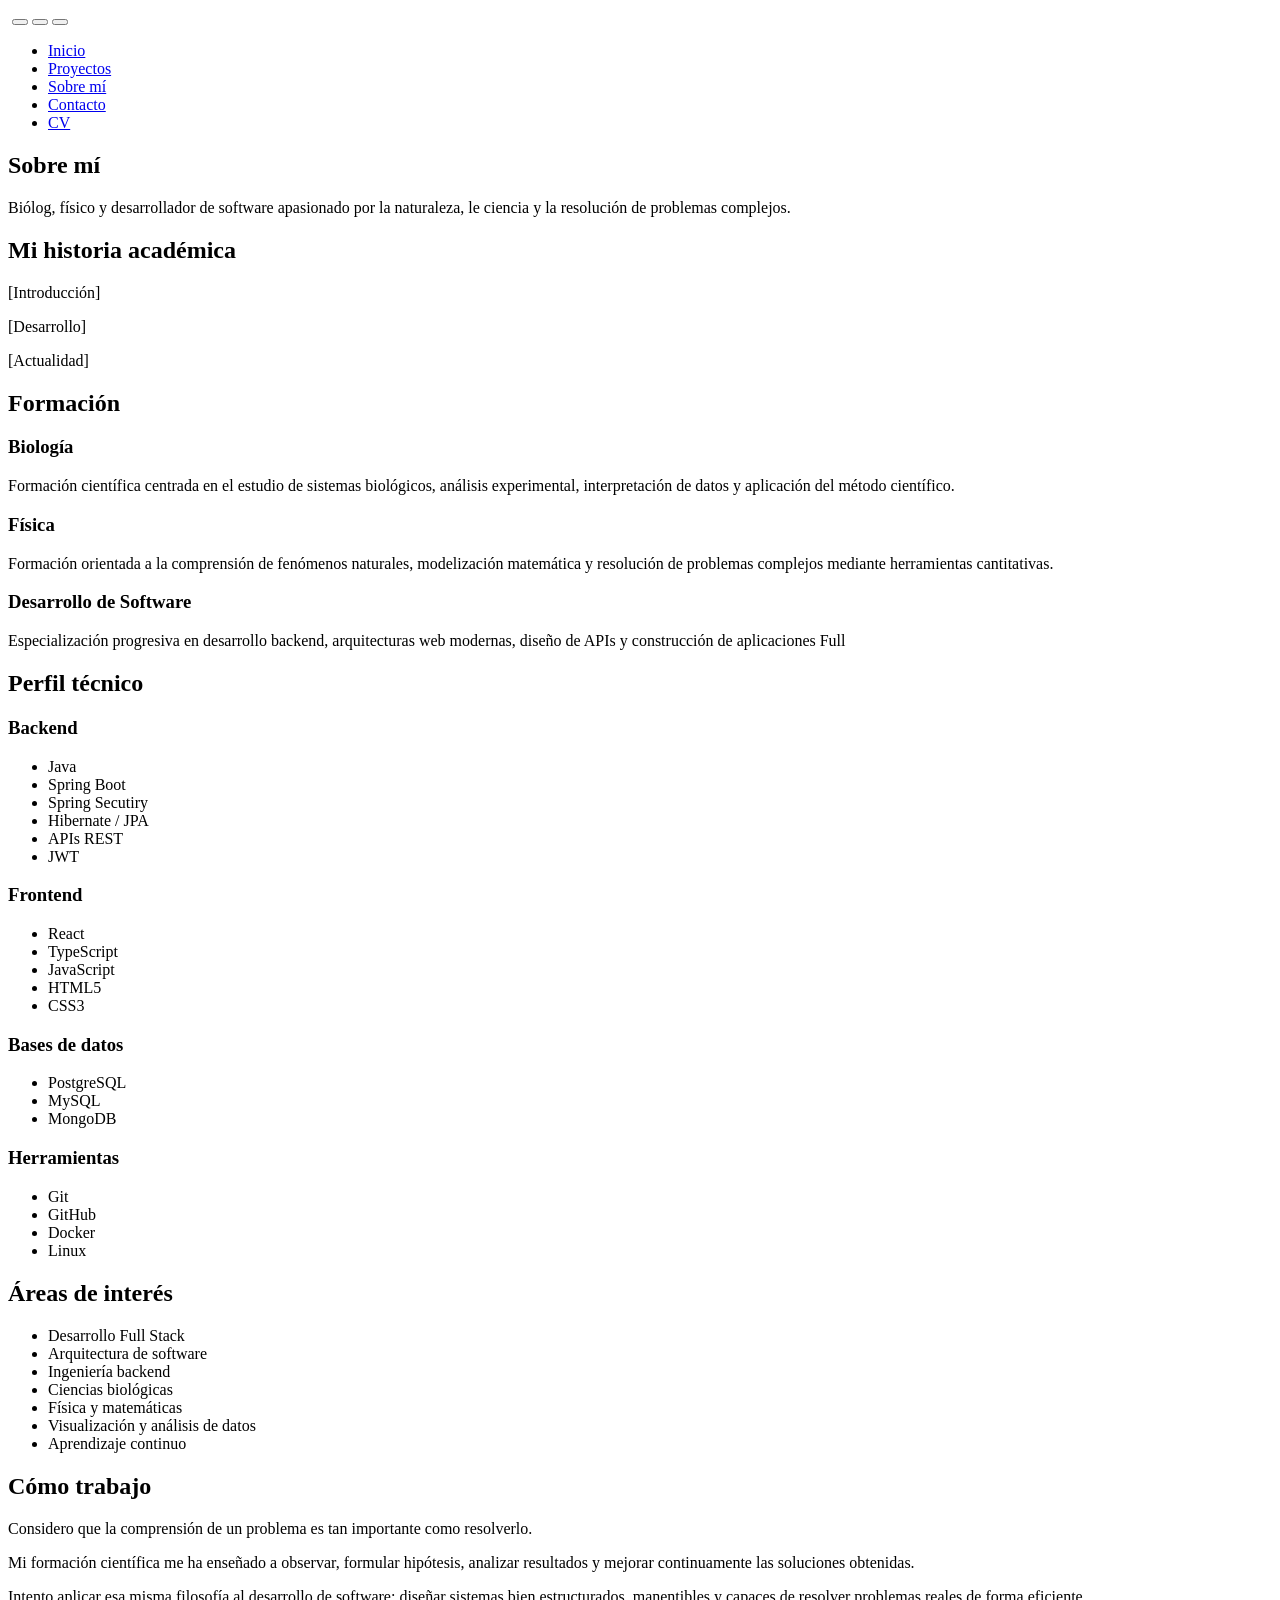
==== aboutMe.html @ df845d96 "EsqueletoHTML v1.0" ====
<!DOCTYPE html>
<html lang="en">

<head>
    <meta charset="UTF-8">
    <meta name="viewport" content="width=device-width, initial-scale=1.0">
    <title>Sobre mí | Guillermo Martín Chippirraz</title>
    <meta name="description" content="Conoce mi trayectoria académica como biólogo, físico y desarrollador de software.">
</head>

<body>
    <header>
        <div>
            <img src="" alt="">
            <button></button>
            <button></button>
            <button></button>
        </div>
        <nav>
            <ul>
                <li><a href="index.html">Inicio</a></li>
                <li><a href="projects.html">Proyectos</a></li>
                <li><a href="aboutme.html">Sobre mí</a></li>
                <li><a href="contact.html">Contacto</a></li>
                <li><a href="curriculumVitae.html">CV</a></li>
            </ul>
        </nav>
    </header>
    <main>
        <section id="heroAboutMe">
            <h2>Sobre mí</h2>
            <p>Biólog, físico y desarrollador de software apasionado por la naturaleza, le ciencia y la resolución de problemas complejos.</p>
        </section>
        <section id="story">
            <h2>Mi historia académica</h2>
            <p>[Introducción]</p>
            <p>[Desarrollo]</p>
            <p>[Actualidad]</p>
        </section>
        <section id="education">
            <h2>Formación</h2>
            <article>
                <h3>Biología</h3>
                <p>Formación científica centrada en el estudio de sistemas biológicos, análisis experimental, interpretación de datos y aplicación del método científico.</p>
            </article>
            <article>
                <h3>Física</h3>
                <p>Formación orientada a la comprensión de fenómenos naturales, modelización matemática y resolución de problemas complejos mediante herramientas cantitativas.</p>
            </article>
            <article>
                <h3>Desarrollo de Software</h3>
                <p>Especialización progresiva en desarrollo backend, arquitecturas web modernas, diseño de APIs y construcción de aplicaciones Full</p>
            </article>
        </section>
        <section id="perfilTecnico">
            <h2>Perfil técnico</h2>
            <article>
                <h3>Backend</h3>
                <ul>
                    <li>Java</li>
                    <li>Spring Boot</li>
                    <li>Spring Secutiry</li>
                    <li>Hibernate / JPA</li>
                    <li>APIs REST</li>
                    <li>JWT</li>
                </ul>
            </article>
            <article>
                <h3>Frontend</h3>
                <ul>
                    <li>React</li>
                    <li>TypeScript</li>
                    <li>JavaScript</li>
                    <li>HTML5</li>
                    <li>CSS3</li>
                </ul>
            </article>
            <article>
                <h3>Bases de datos</h3>
                <ul>
                    <li>PostgreSQL</li>
                    <li>MySQL</li>
                    <li>MongoDB</li>
                </ul>
            </article>
            <article>
                <h3>Herramientas</h3>
                <ul>
                    <li>Git</li>
                    <li>GitHub</li>
                    <li>Docker</li>
                    <li>Linux</li>
                </ul>
            </article>
        </section>
        <section id="intereses">
            <h2>Áreas de interés</h2>
            <ul>
                <li>Desarrollo Full Stack</li>
                <li>Arquitectura de software</li>
                <li>Ingeniería backend</li>
                <li>Ciencias biológicas</li>
                <li>Física y matemáticas</li>
                <li>Visualización y análisis de datos</li>
                <li>Aprendizaje continuo</li>
            </ul>
        </section>
        <section>
            <h2>Cómo trabajo</h2>
            <p>Considero que la comprensión de un problema es tan importante como resolverlo.</p>
            <p>Mi formación científica me ha enseñado a observar, formular hipótesis, analizar resultados y mejorar continuamente las soluciones obtenidas.</p>
            <p>Intento aplicar esa misma filosofía al desarrollo de software: diseñar sistemas bien estructurados, manentibles y capaces de resolver problemas reales de forma eficiente.</p>
        </section>
    </main>
</body>

</html>
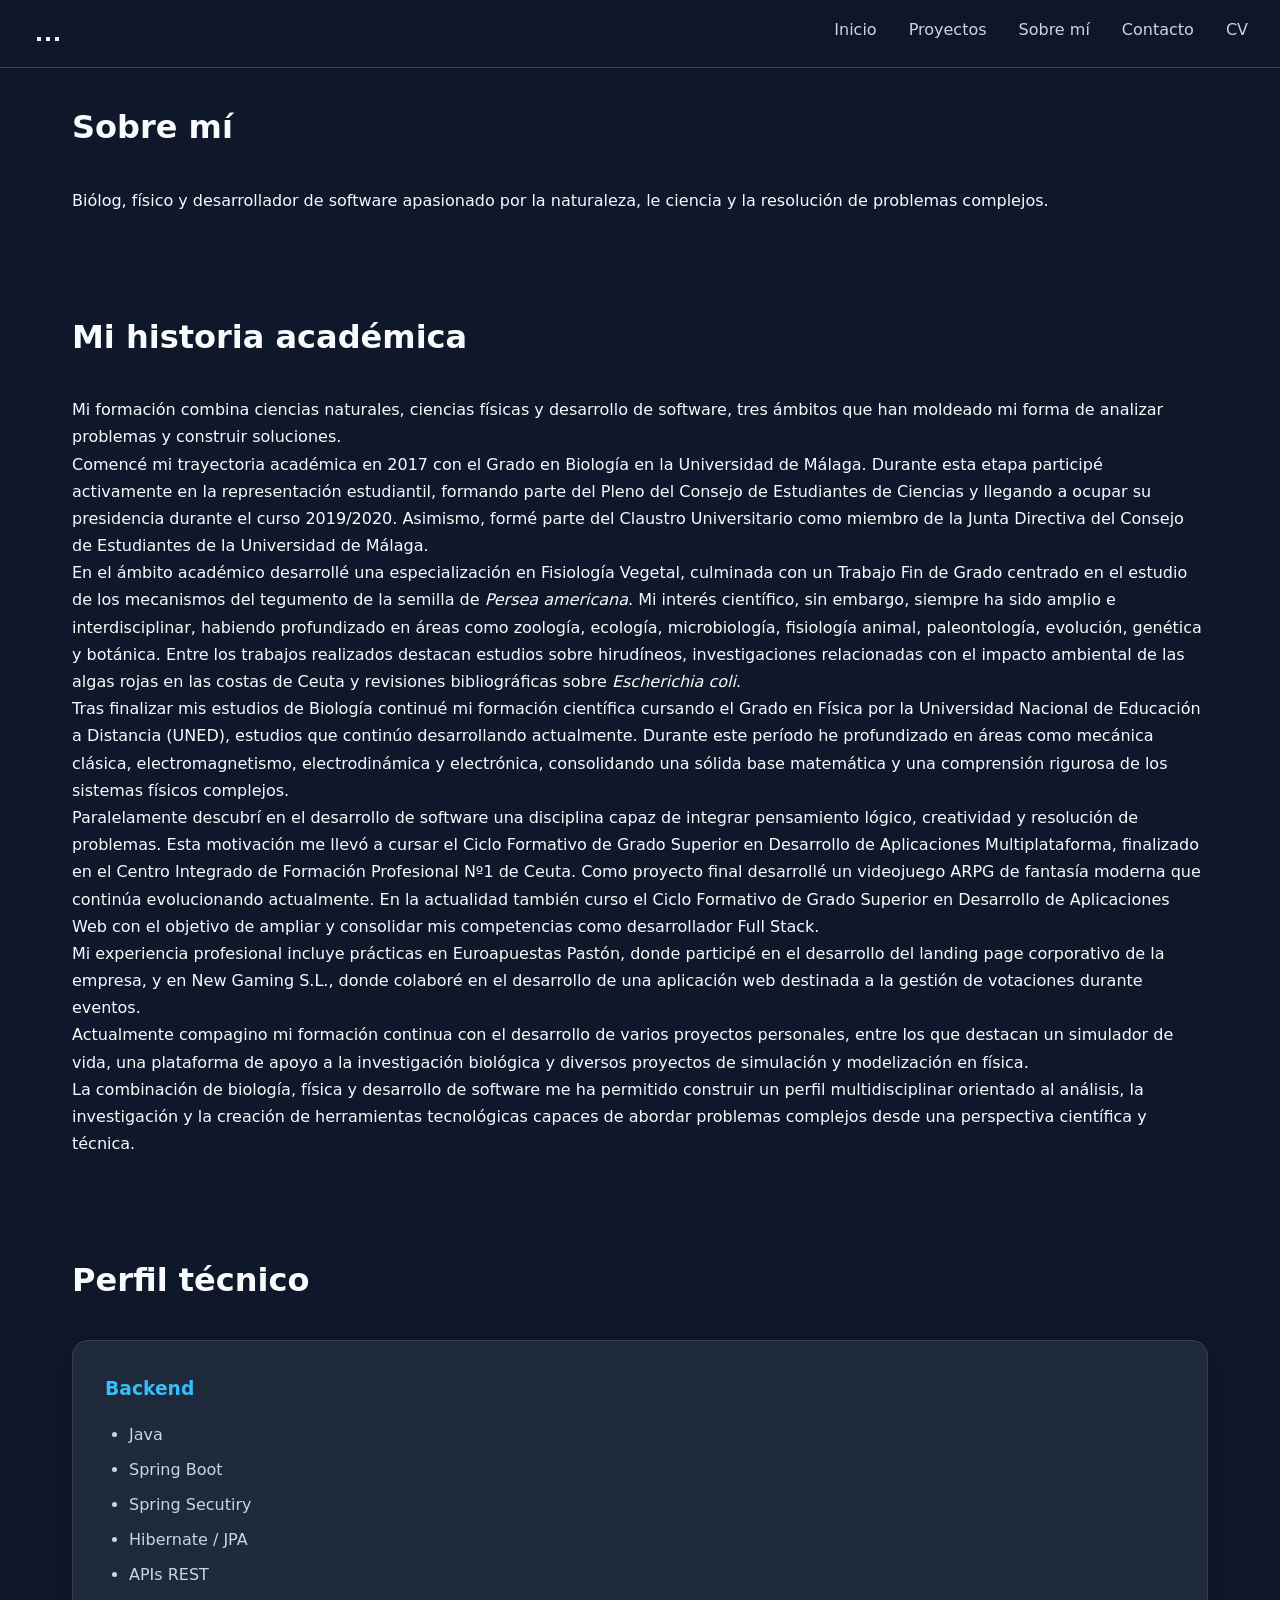
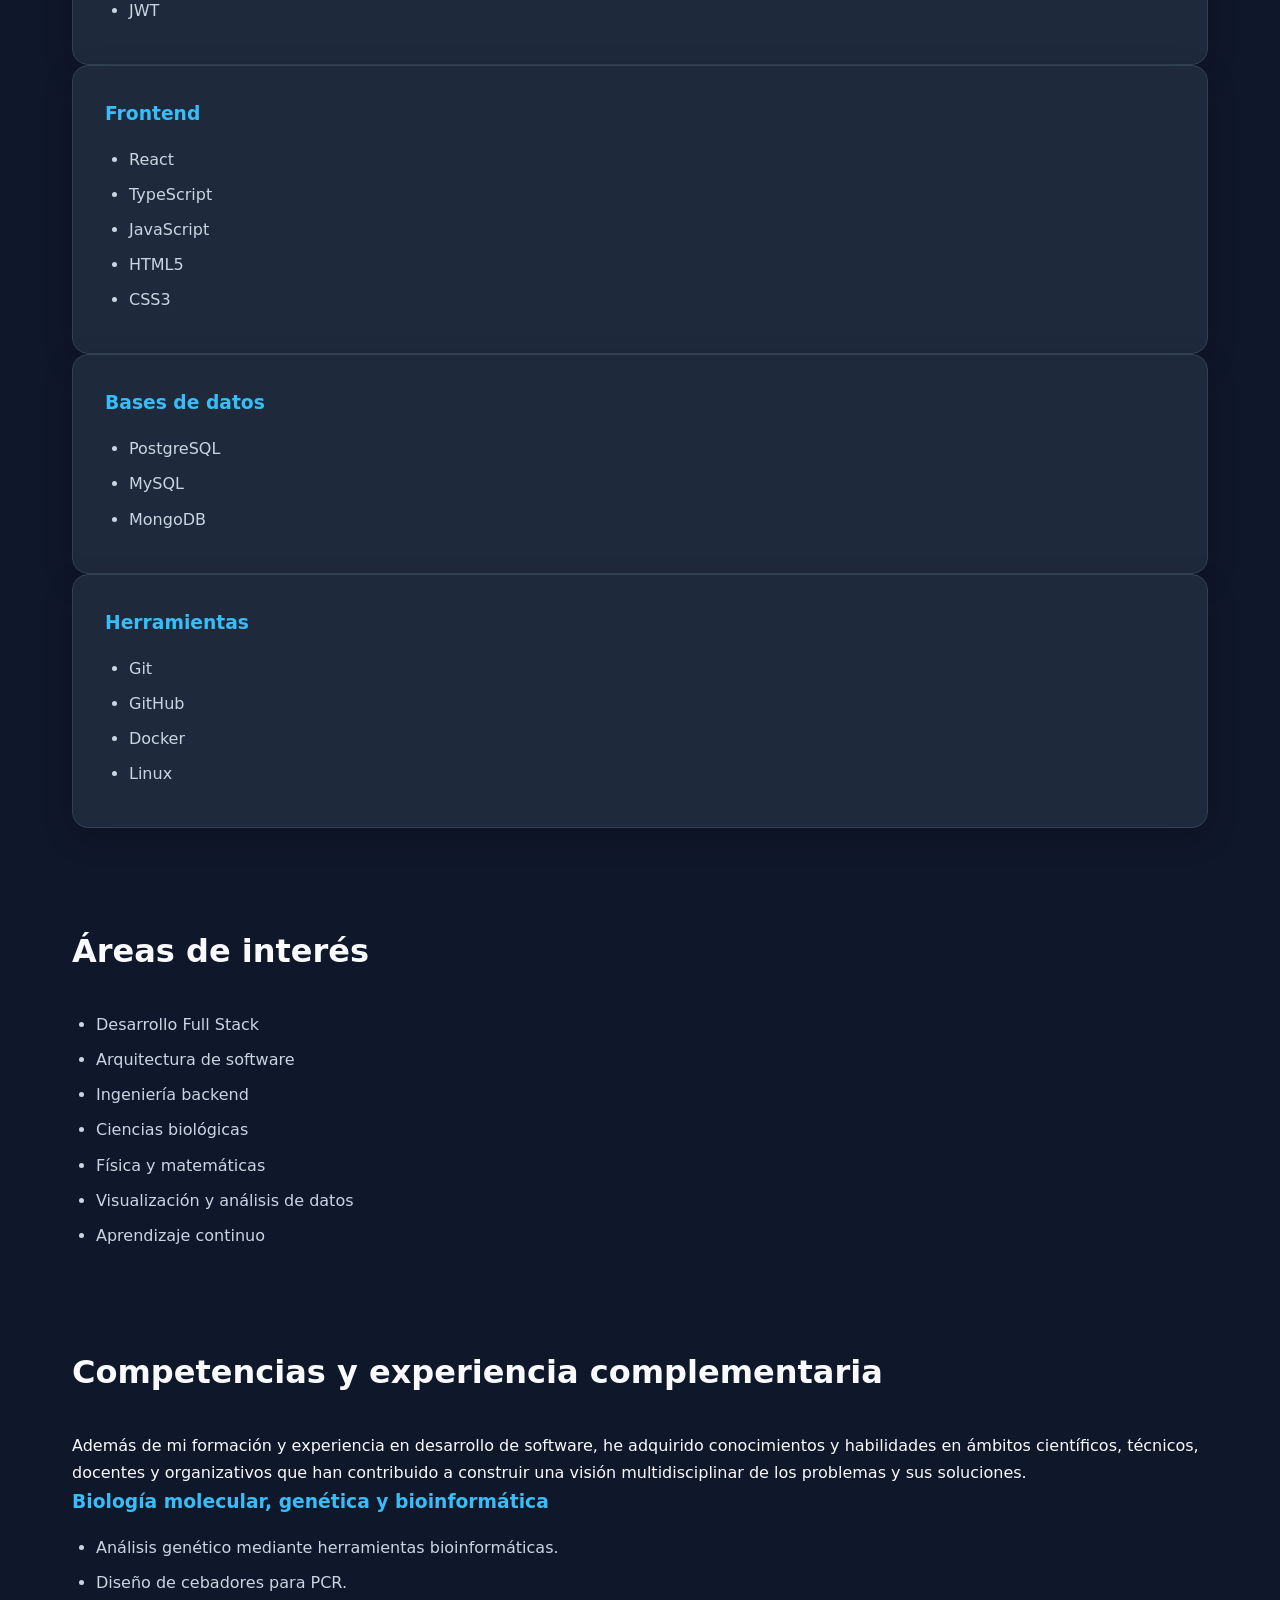
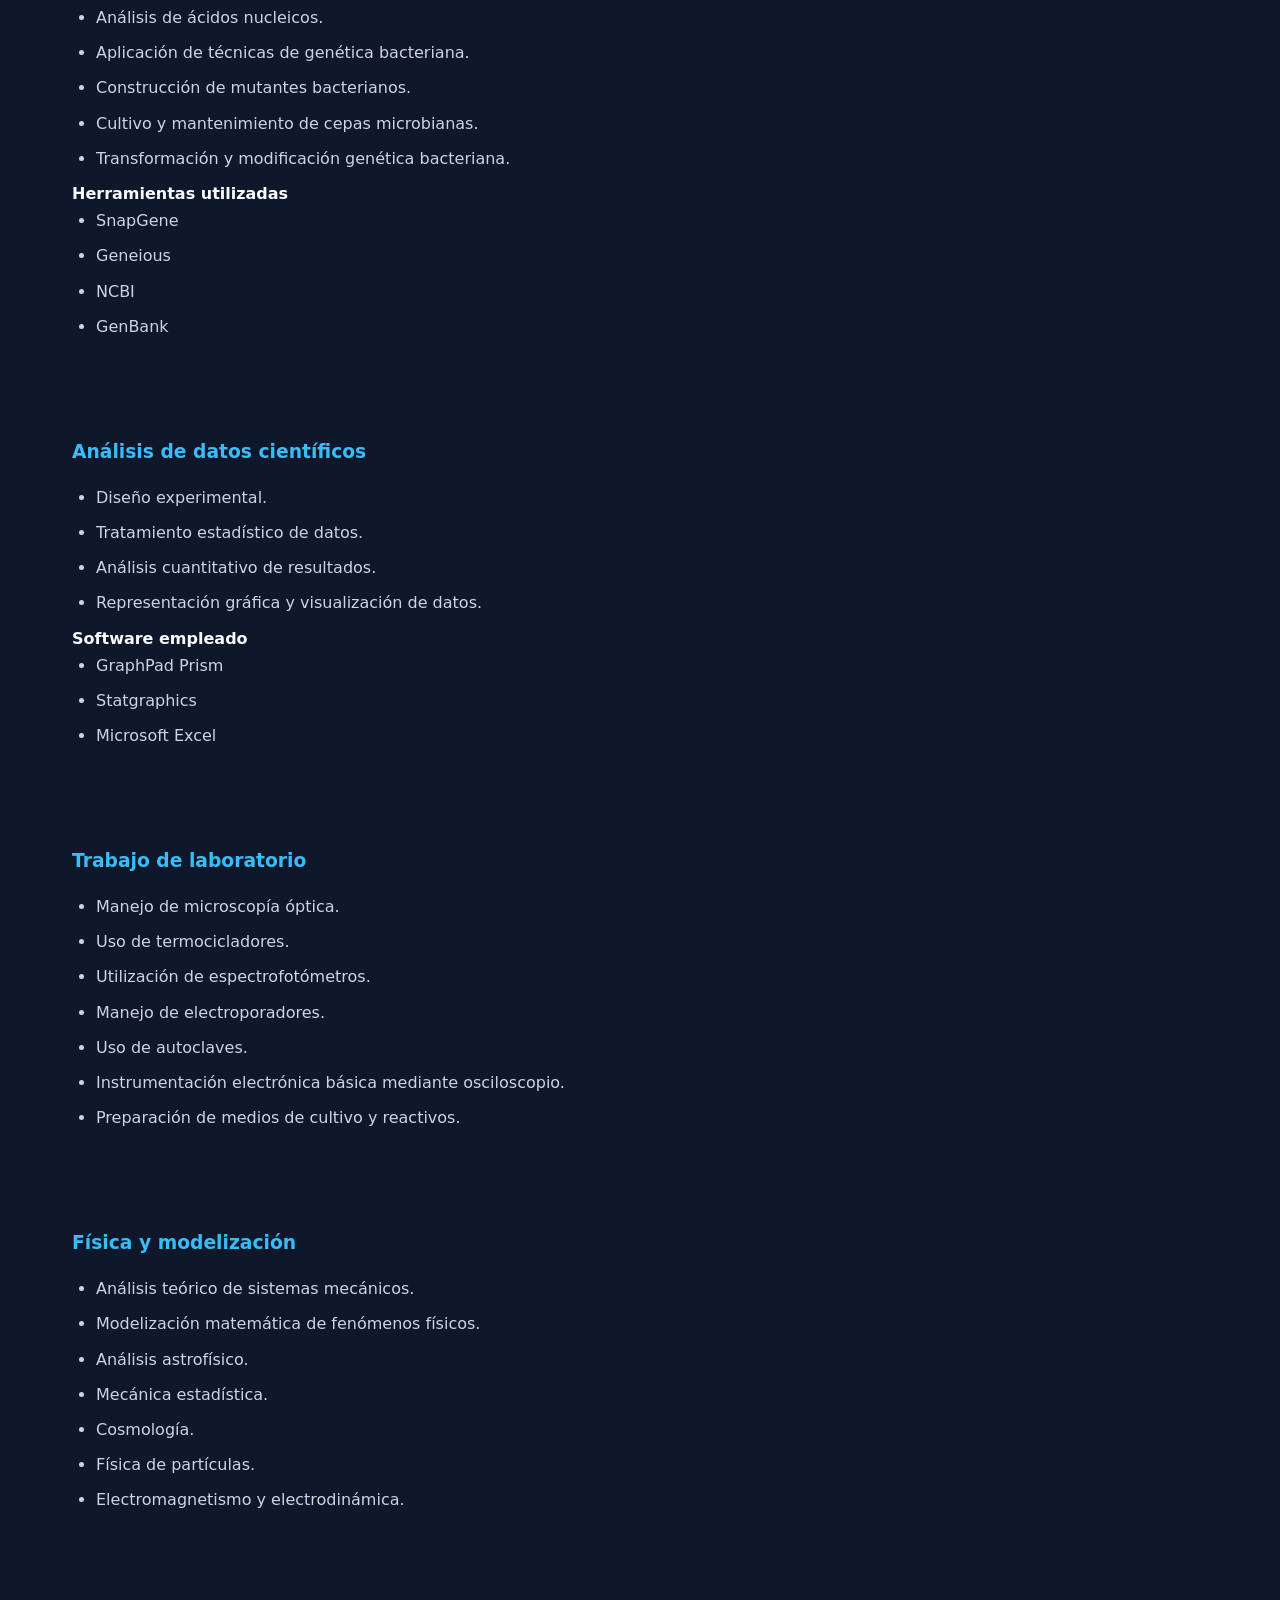
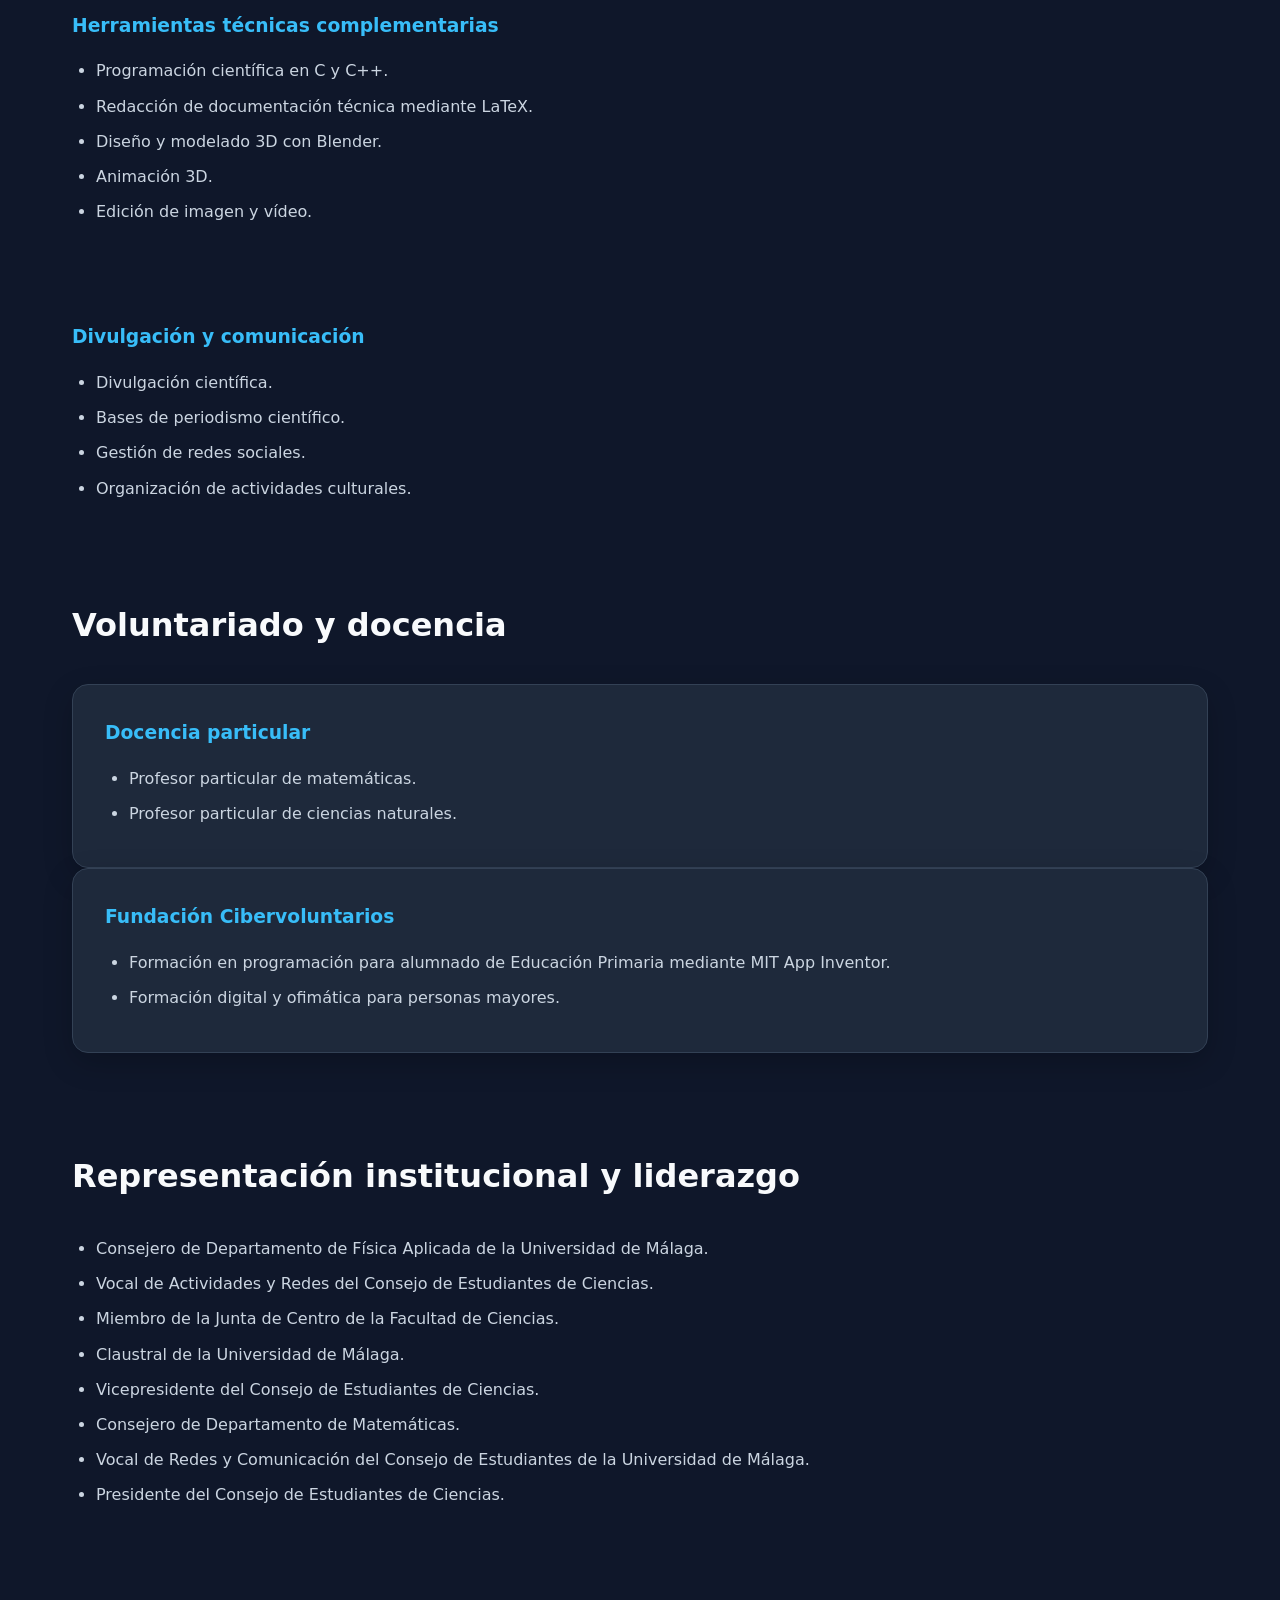
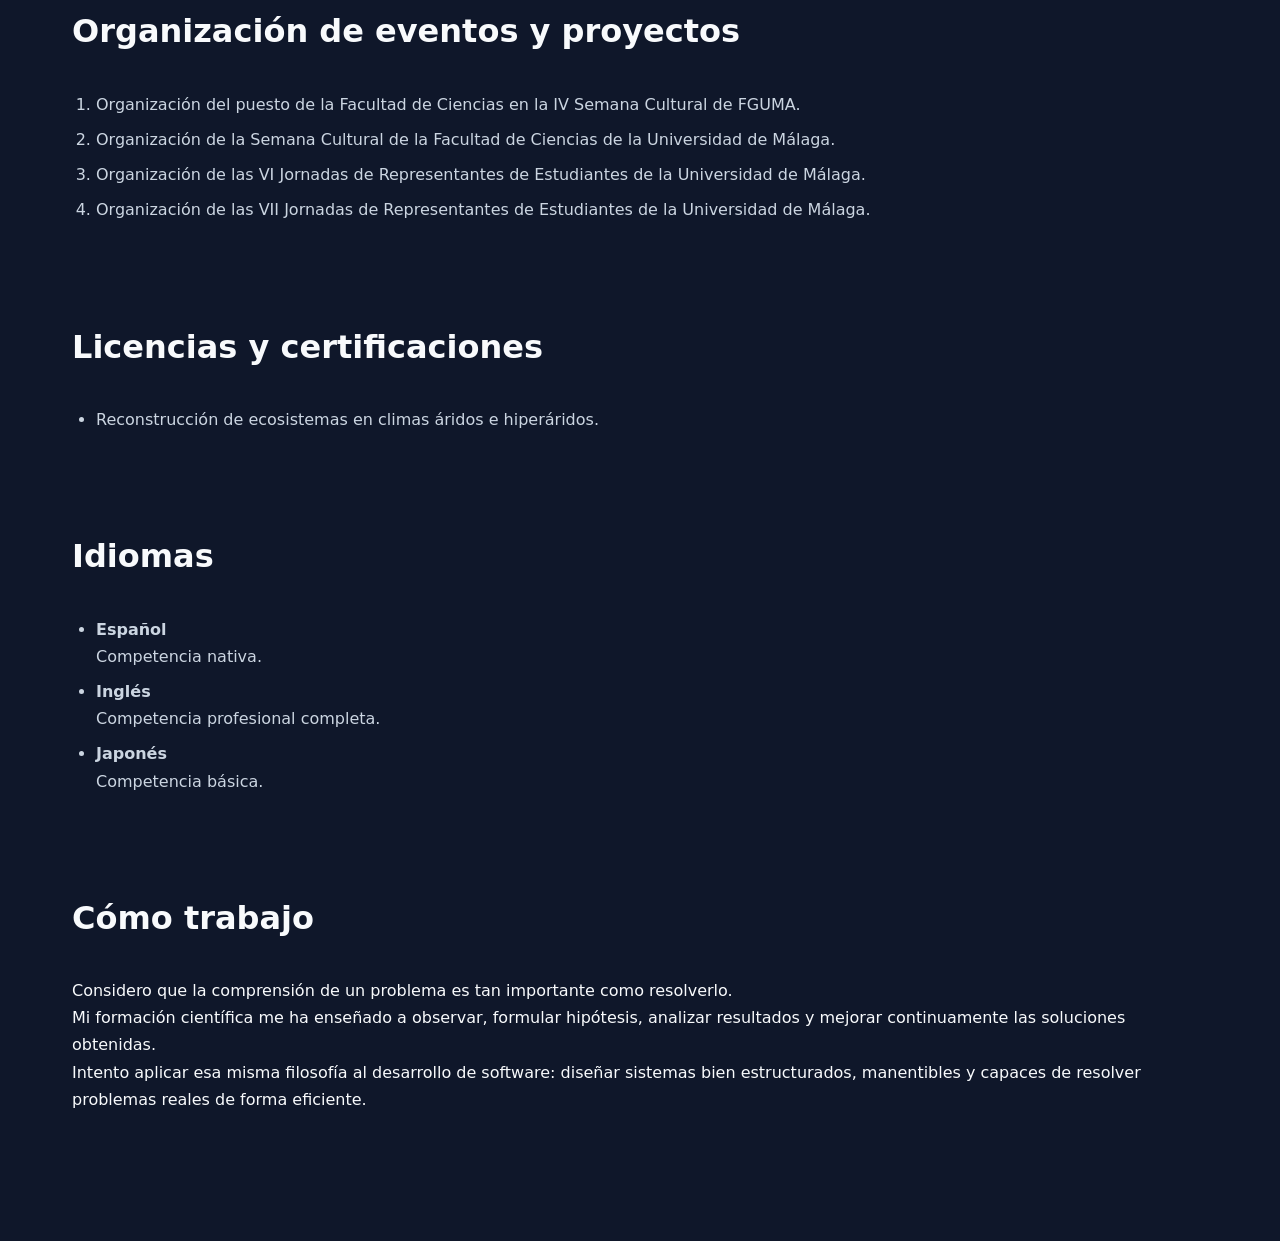
==== commit f4977723: "CSS Principal v1.0" ====
--- a/aboutMe.html
+++ b/aboutMe.html
@@ -6,6 +6,8 @@
     <meta name="viewport" content="width=device-width, initial-scale=1.0">
     <title>Sobre mí | Guillermo Martín Chippirraz</title>
     <meta name="description" content="Conoce mi trayectoria académica como biólogo, físico y desarrollador de software.">
+    <link rel="stylesheet" href="Estilos/portfolioPrincipal.css">
+
 </head>
 
 <body>
@@ -33,24 +35,23 @@
         </section>
         <section id="story">
             <h2>Mi historia académica</h2>
-            <p>[Introducción]</p>
-            <p>[Desarrollo]</p>
-            <p>[Actualidad]</p>
-        </section>
-        <section id="education">
-            <h2>Formación</h2>
-            <article>
-                <h3>Biología</h3>
-                <p>Formación científica centrada en el estudio de sistemas biológicos, análisis experimental, interpretación de datos y aplicación del método científico.</p>
-            </article>
-            <article>
-                <h3>Física</h3>
-                <p>Formación orientada a la comprensión de fenómenos naturales, modelización matemática y resolución de problemas complejos mediante herramientas cantitativas.</p>
-            </article>
-            <article>
-                <h3>Desarrollo de Software</h3>
-                <p>Especialización progresiva en desarrollo backend, arquitecturas web modernas, diseño de APIs y construcción de aplicaciones Full</p>
-            </article>
+            <p>Mi formación combina ciencias naturales, ciencias físicas y desarrollo de software, tres ámbitos que han moldeado mi forma de analizar problemas y construir soluciones.</p>
+            <p>Comencé mi trayectoria académica en 2017 con el Grado en Biología en la Universidad de Málaga. Durante esta etapa participé activamente en la representación estudiantil, formando parte del Pleno del Consejo de Estudiantes de Ciencias y llegando
+                a ocupar su presidencia durante el curso 2019/2020. Asimismo, formé parte del Claustro Universitario como miembro de la Junta Directiva del Consejo de Estudiantes de la Universidad de Málaga.</p>
+            <p>En el ámbito académico desarrollé una especialización en Fisiología Vegetal, culminada con un Trabajo Fin de Grado centrado en el estudio de los mecanismos del tegumento de la semilla de <i>Persea americana</i>. Mi interés científico, sin
+                embargo, siempre ha sido amplio e interdisciplinar, habiendo profundizado en áreas como zoología, ecología, microbiología, fisiología animal, paleontología, evolución, genética y botánica. Entre los trabajos realizados destacan estudios
+                sobre hirudíneos, investigaciones relacionadas con el impacto ambiental de las algas rojas en las costas de Ceuta y revisiones bibliográficas sobre <i>Escherichia coli</i>.</p>
+            <p>Tras finalizar mis estudios de Biología continué mi formación científica cursando el Grado en Física por la Universidad Nacional de Educación a Distancia (UNED), estudios que continúo desarrollando actualmente. Durante este período he profundizado
+                en áreas como mecánica clásica, electromagnetismo, electrodinámica y electrónica, consolidando una sólida base matemática y una comprensión rigurosa de los sistemas físicos complejos.</p>
+            <p>Paralelamente descubrí en el desarrollo de software una disciplina capaz de integrar pensamiento lógico, creatividad y resolución de problemas. Esta motivación me llevó a cursar el Ciclo Formativo de Grado Superior en Desarrollo de Aplicaciones
+                Multiplataforma, finalizado en el Centro Integrado de Formación Profesional Nº1 de Ceuta. Como proyecto final desarrollé un videojuego ARPG de fantasía moderna que continúa evolucionando actualmente. En la actualidad también curso el Ciclo
+                Formativo de Grado Superior en Desarrollo de Aplicaciones Web con el objetivo de ampliar y consolidar mis competencias como desarrollador Full Stack.</p>
+            <p>Mi experiencia profesional incluye prácticas en Euroapuestas Pastón, donde participé en el desarrollo del landing page corporativo de la empresa, y en New Gaming S.L., donde colaboré en el desarrollo de una aplicación web destinada a la gestión
+                de votaciones durante eventos.</p>
+            <p>Actualmente compagino mi formación continua con el desarrollo de varios proyectos personales, entre los que destacan un simulador de vida, una plataforma de apoyo a la investigación biológica y diversos proyectos de simulación y modelización
+                en física.</p>
+            <p>La combinación de biología, física y desarrollo de software me ha permitido construir un perfil multidisciplinar orientado al análisis, la investigación y la creación de herramientas tecnológicas capaces de abordar problemas complejos desde
+                una perspectiva científica y técnica.</p>
         </section>
         <section id="perfilTecnico">
             <h2>Perfil técnico</h2>
@@ -105,6 +106,208 @@
                 <li>Aprendizaje continuo</li>
             </ul>
         </section>
+        <section id="additional-expertise">
+
+            <h2>Competencias y experiencia complementaria</h2>
+
+            <p>
+                Además de mi formación y experiencia en desarrollo de software, he adquirido conocimientos y habilidades en ámbitos científicos, técnicos, docentes y organizativos que han contribuido a construir una visión multidisciplinar de los problemas y sus soluciones.
+            </p>
+
+            <section>
+
+                <h3>Biología molecular, genética y bioinformática</h3>
+
+                <ul>
+                    <li>Análisis genético mediante herramientas bioinformáticas.</li>
+                    <li>Diseño de cebadores para PCR.</li>
+                    <li>Análisis de ácidos nucleicos.</li>
+                    <li>Aplicación de técnicas de genética bacteriana.</li>
+                    <li>Construcción de mutantes bacterianos.</li>
+                    <li>Cultivo y mantenimiento de cepas microbianas.</li>
+                    <li>Transformación y modificación genética bacteriana.</li>
+                </ul>
+
+                <h4>Herramientas utilizadas</h4>
+
+                <ul>
+                    <li>SnapGene</li>
+                    <li>Geneious</li>
+                    <li>NCBI</li>
+                    <li>GenBank</li>
+                </ul>
+
+            </section>
+
+            <section>
+
+                <h3>Análisis de datos científicos</h3>
+
+                <ul>
+                    <li>Diseño experimental.</li>
+                    <li>Tratamiento estadístico de datos.</li>
+                    <li>Análisis cuantitativo de resultados.</li>
+                    <li>Representación gráfica y visualización de datos.</li>
+                </ul>
+
+                <h4>Software empleado</h4>
+
+                <ul>
+                    <li>GraphPad Prism</li>
+                    <li>Statgraphics</li>
+                    <li>Microsoft Excel</li>
+                </ul>
+
+            </section>
+
+            <section>
+
+                <h3>Trabajo de laboratorio</h3>
+
+                <ul>
+                    <li>Manejo de microscopía óptica.</li>
+                    <li>Uso de termocicladores.</li>
+                    <li>Utilización de espectrofotómetros.</li>
+                    <li>Manejo de electroporadores.</li>
+                    <li>Uso de autoclaves.</li>
+                    <li>Instrumentación electrónica básica mediante osciloscopio.</li>
+                    <li>Preparación de medios de cultivo y reactivos.</li>
+                </ul>
+
+            </section>
+
+            <section>
+
+                <h3>Física y modelización</h3>
+
+                <ul>
+                    <li>Análisis teórico de sistemas mecánicos.</li>
+                    <li>Modelización matemática de fenómenos físicos.</li>
+                    <li>Análisis astrofísico.</li>
+                    <li>Mecánica estadística.</li>
+                    <li>Cosmología.</li>
+                    <li>Física de partículas.</li>
+                    <li>Electromagnetismo y electrodinámica.</li>
+                </ul>
+
+            </section>
+
+            <section>
+
+                <h3>Herramientas técnicas complementarias</h3>
+
+                <ul>
+                    <li>Programación científica en C y C++.</li>
+                    <li>Redacción de documentación técnica mediante LaTeX.</li>
+                    <li>Diseño y modelado 3D con Blender.</li>
+                    <li>Animación 3D.</li>
+                    <li>Edición de imagen y vídeo.</li>
+                </ul>
+
+            </section>
+
+            <section>
+
+                <h3>Divulgación y comunicación</h3>
+
+                <ul>
+                    <li>Divulgación científica.</li>
+                    <li>Bases de periodismo científico.</li>
+                    <li>Gestión de redes sociales.</li>
+                    <li>Organización de actividades culturales.</li>
+                </ul>
+
+            </section>
+
+        </section>
+
+        <section id="volunteering">
+
+            <h2>Voluntariado y docencia</h2>
+
+            <article>
+
+                <h3>Docencia particular</h3>
+
+                <ul>
+                    <li>Profesor particular de matemáticas.</li>
+                    <li>Profesor particular de ciencias naturales.</li>
+                </ul>
+
+            </article>
+
+            <article>
+
+                <h3>Fundación Cibervoluntarios</h3>
+
+                <ul>
+                    <li>Formación en programación para alumnado de Educación Primaria mediante MIT App Inventor.</li>
+                    <li>Formación digital y ofimática para personas mayores.</li>
+                </ul>
+
+            </article>
+
+        </section>
+
+        <section id="leadership">
+
+            <h2>Representación institucional y liderazgo</h2>
+
+            <ul>
+                <li>Consejero de Departamento de Física Aplicada de la Universidad de Málaga.</li>
+                <li>Vocal de Actividades y Redes del Consejo de Estudiantes de Ciencias.</li>
+                <li>Miembro de la Junta de Centro de la Facultad de Ciencias.</li>
+                <li>Claustral de la Universidad de Málaga.</li>
+                <li>Vicepresidente del Consejo de Estudiantes de Ciencias.</li>
+                <li>Consejero de Departamento de Matemáticas.</li>
+                <li>Vocal de Redes y Comunicación del Consejo de Estudiantes de la Universidad de Málaga.</li>
+                <li>Presidente del Consejo de Estudiantes de Ciencias.</li>
+            </ul>
+
+        </section>
+
+        <section id="projects-and-events">
+
+            <h2>Organización de eventos y proyectos</h2>
+
+            <ol>
+                <li>Organización del puesto de la Facultad de Ciencias en la IV Semana Cultural de FGUMA.</li>
+                <li>Organización de la Semana Cultural de la Facultad de Ciencias de la Universidad de Málaga.</li>
+                <li>Organización de las VI Jornadas de Representantes de Estudiantes de la Universidad de Málaga.</li>
+                <li>Organización de las VII Jornadas de Representantes de Estudiantes de la Universidad de Málaga.</li>
+            </ol>
+
+        </section>
+
+        <section id="certifications">
+
+            <h2>Licencias y certificaciones</h2>
+
+            <ul>
+                <li>Reconstrucción de ecosistemas en climas áridos e hiperáridos.</li>
+            </ul>
+
+        </section>
+
+        <section id="languages">
+
+            <h2>Idiomas</h2>
+
+            <ul>
+                <li>
+                    <strong>Español</strong><br> Competencia nativa.
+                </li>
+
+                <li>
+                    <strong>Inglés</strong><br> Competencia profesional completa.
+                </li>
+
+                <li>
+                    <strong>Japonés</strong><br> Competencia básica.
+                </li>
+            </ul>
+
+        </section>
         <section>
             <h2>Cómo trabajo</h2>
             <p>Considero que la comprensión de un problema es tan importante como resolverlo.</p>
--- a/Estilos/portfolioPrincipal.css
+++ b/Estilos/portfolioPrincipal.css
@@ -0,0 +1,265 @@
+/* Variables */
+
+:root {
+    --bg: #0f172a;
+    --surface: #1e293b;
+    --surface-hover: #334155;
+    --text: #f8fafc;
+    --text-secondary: #cbd5e1;
+    --primary: #38bdf8;
+    --secondary: #818cf8;
+    --border: #334155;
+    --success: #10b981;
+    --warning: #f59e0b;
+    --shadow: 0 10px 30px rgba(0, 0, 0, 0.2);
+    --radius: 16px;
+    --max-width: 1200px;
+}
+
+
+/* Reset */
+
+* {
+    margin: 0;
+    padding: 0;
+    box-sizing: border-box;
+}
+
+ul,
+ol {
+    padding-left: 1.5rem;
+}
+
+a {
+    text-decoration: none;
+    color: inherit;
+}
+
+
+/* Body */
+
+body {
+    background-color: var(--bg);
+    color: var(--text);
+    font-family: Inter, system-ui, sans-serif;
+    font-size: 1rem;
+    line-height: 1.7;
+}
+
+
+/* Layout */
+
+main {
+    max-width: var(--max-width);
+    margin: 0 auto;
+    padding: 2rem;
+}
+
+section {
+    margin-bottom: 6rem;
+}
+
+
+/* Header */
+
+header {
+    position: sticky;
+    top: 0;
+    z-index: 100;
+    display: flex;
+    justify-content: space-between;
+    align-items: center;
+    padding: 1rem 2rem;
+    background: rgba(15, 23, 42, 0.95);
+    backdrop-filter: blur(10px);
+    border-bottom: 1px solid var(--border);
+}
+
+
+/* Logo */
+
+header h1 {
+    font-size: 1.25rem;
+}
+
+
+/* Navegación */
+
+nav ul {
+    display: flex;
+    gap: 2rem;
+    list-style: none;
+}
+
+nav a {
+    color: var(--text-secondary);
+    transition: 0.3s;
+}
+
+nav a:hover {
+    color: var(--primary);
+}
+
+
+/* Hero */
+
+#hero {
+    min-height: 70vh;
+    display: flex;
+    flex-direction: column;
+    justify-content: center;
+    gap: 1.5rem;
+}
+
+#hero h2 {
+    font-size: clamp(2.5rem, 5vw, 5rem);
+    line-height: 1.1;
+}
+
+#hero p {
+    max-width: 800px;
+    font-size: 1.2rem;
+    color: var(--text-secondary);
+}
+
+
+/* Títulos */
+
+section h2 {
+    margin-bottom: 2rem;
+    font-size: 2rem;
+}
+
+section h3 {
+    margin-bottom: 1rem;
+    color: var(--primary);
+}
+
+
+/* Cards */
+
+article {
+    padding: 2rem;
+    background: var(--surface);
+    border: 1px solid var(--border);
+    border-radius: var(--radius);
+    box-shadow: var(--shadow);
+    transition: 0.3s ease;
+}
+
+article:hover {
+    transform: translateY(-4px);
+    background: var(--surface-hover);
+}
+
+
+/* Grid */
+
+.grid {
+    display: grid;
+    grid-template-columns: repeat(auto-fit, minmax(300px, 1fr));
+    gap: 2rem;
+}
+
+
+/* Listas */
+
+li {
+    margin-bottom: .5rem;
+    color: var(--text-secondary);
+}
+
+
+/* Enlaces */
+
+a.link {
+    color: var(--primary);
+    font-weight: 600;
+}
+
+a.link:hover {
+    text-decoration: underline;
+}
+
+
+/* Botones */
+
+.button {
+    display: inline-block;
+    padding: .9rem 1.4rem;
+    border-radius: 10px;
+    background: var(--primary);
+    color: white;
+    font-weight: 600;
+    transition: .3s;
+}
+
+.button:hover {
+    transform: translateY(-2px);
+    opacity: 0.9;
+}
+
+.button-outline {
+    display: inline-block;
+    padding: .9rem 1.4rem;
+    border-radius: 10px;
+    border: 1px solid var(--primary);
+    color: var(--primary);
+}
+
+
+/* Formularios */
+
+form {
+    display: flex;
+    flex-direction: column;
+    gap: 1.5rem;
+}
+
+input,
+textarea {
+    width: 100%;
+    padding: 1rem;
+    background: var(--surface);
+    color: var(--text);
+    border: 1px solid var(--border);
+    border-radius: 10px;
+}
+
+input:focus,
+textarea:focus {
+    border-color: var(--primary);
+    outline: none;
+}
+
+
+/* Footer */
+
+footer {
+    border-top: 1px solid var(--border);
+    margin-top: 5rem;
+    padding: 2rem;
+    text-align: center;
+    color: var(--text-secondary);
+}
+
+
+/* Resposive */
+
+@media (max-width: 768px) {
+    header {
+        flex-direction: column;
+        gap: 1rem;
+    }
+    nav ul {
+        flex-wrap: wrap;
+        justify-content: center;
+        gap: 1rem;
+    }
+    main {
+        padding: 1rem;
+    }
+    section {
+        margin-bottom: 4rem;
+    }
+}
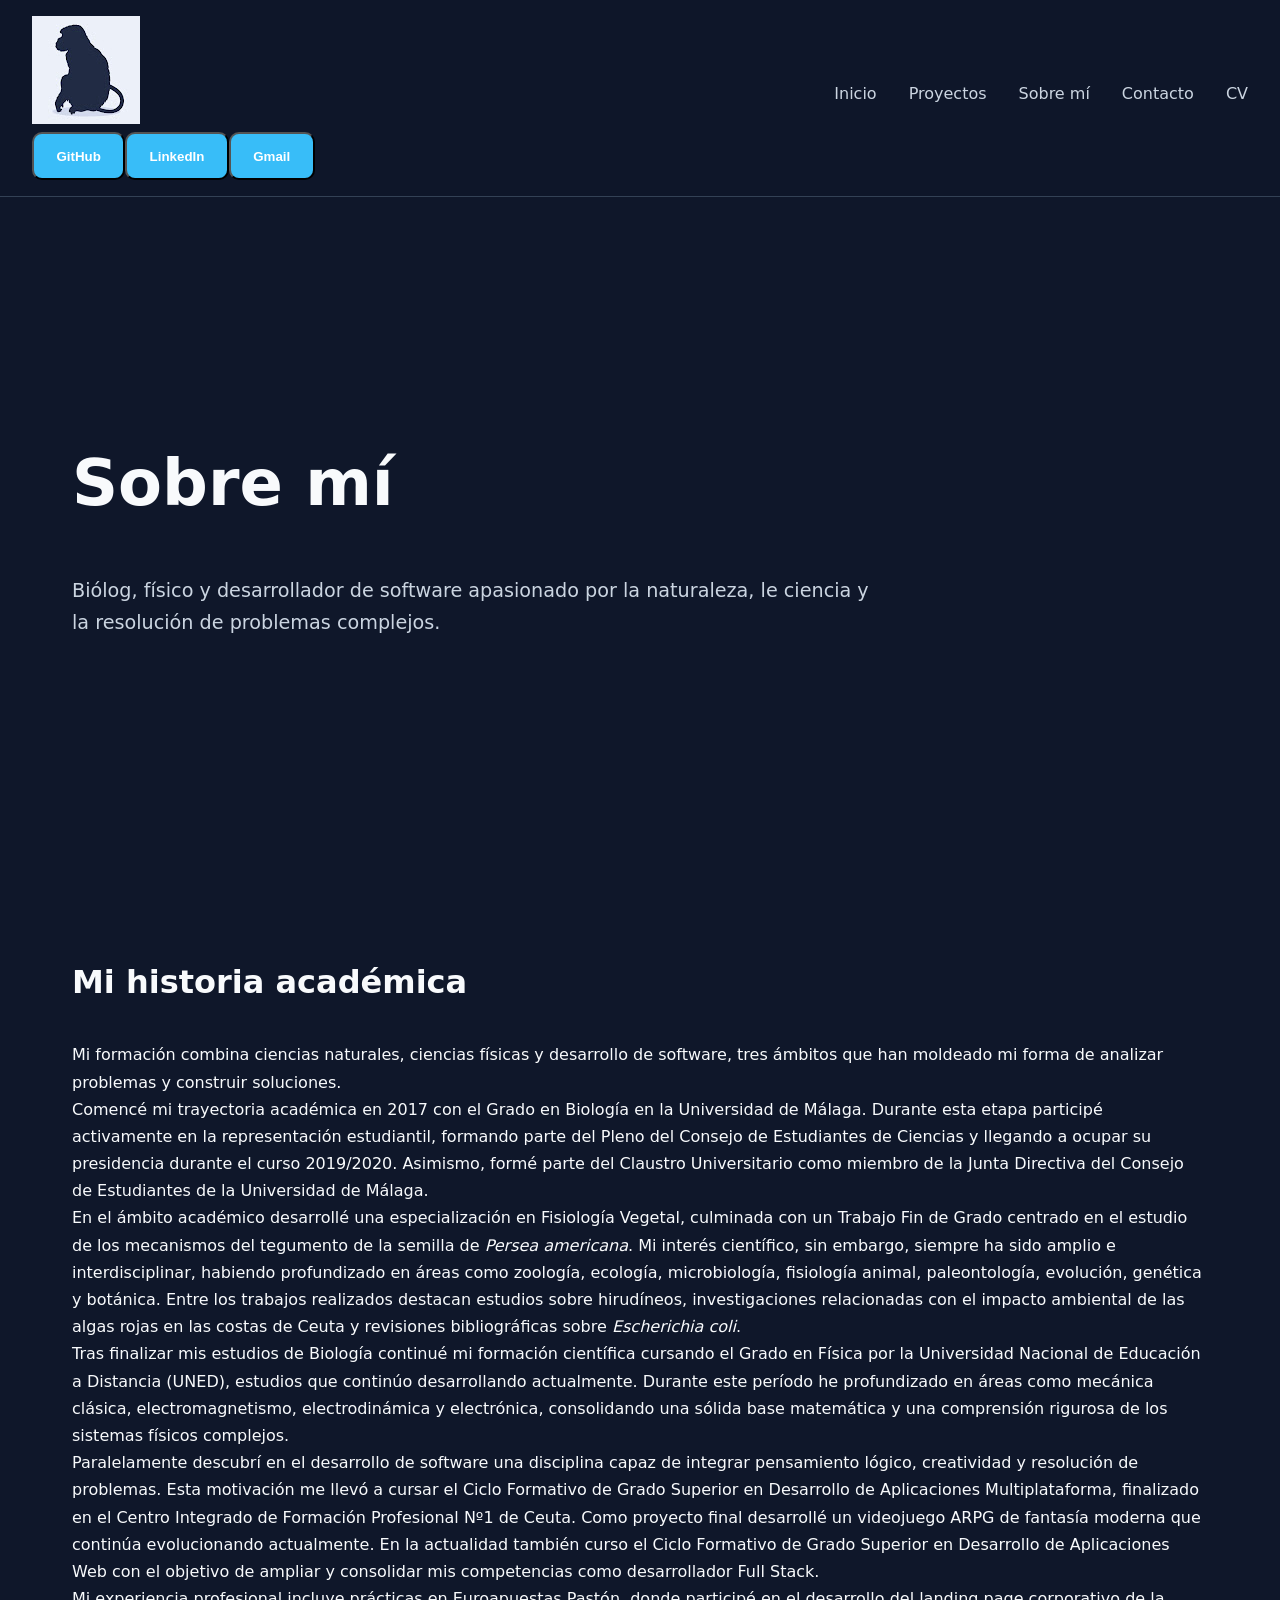
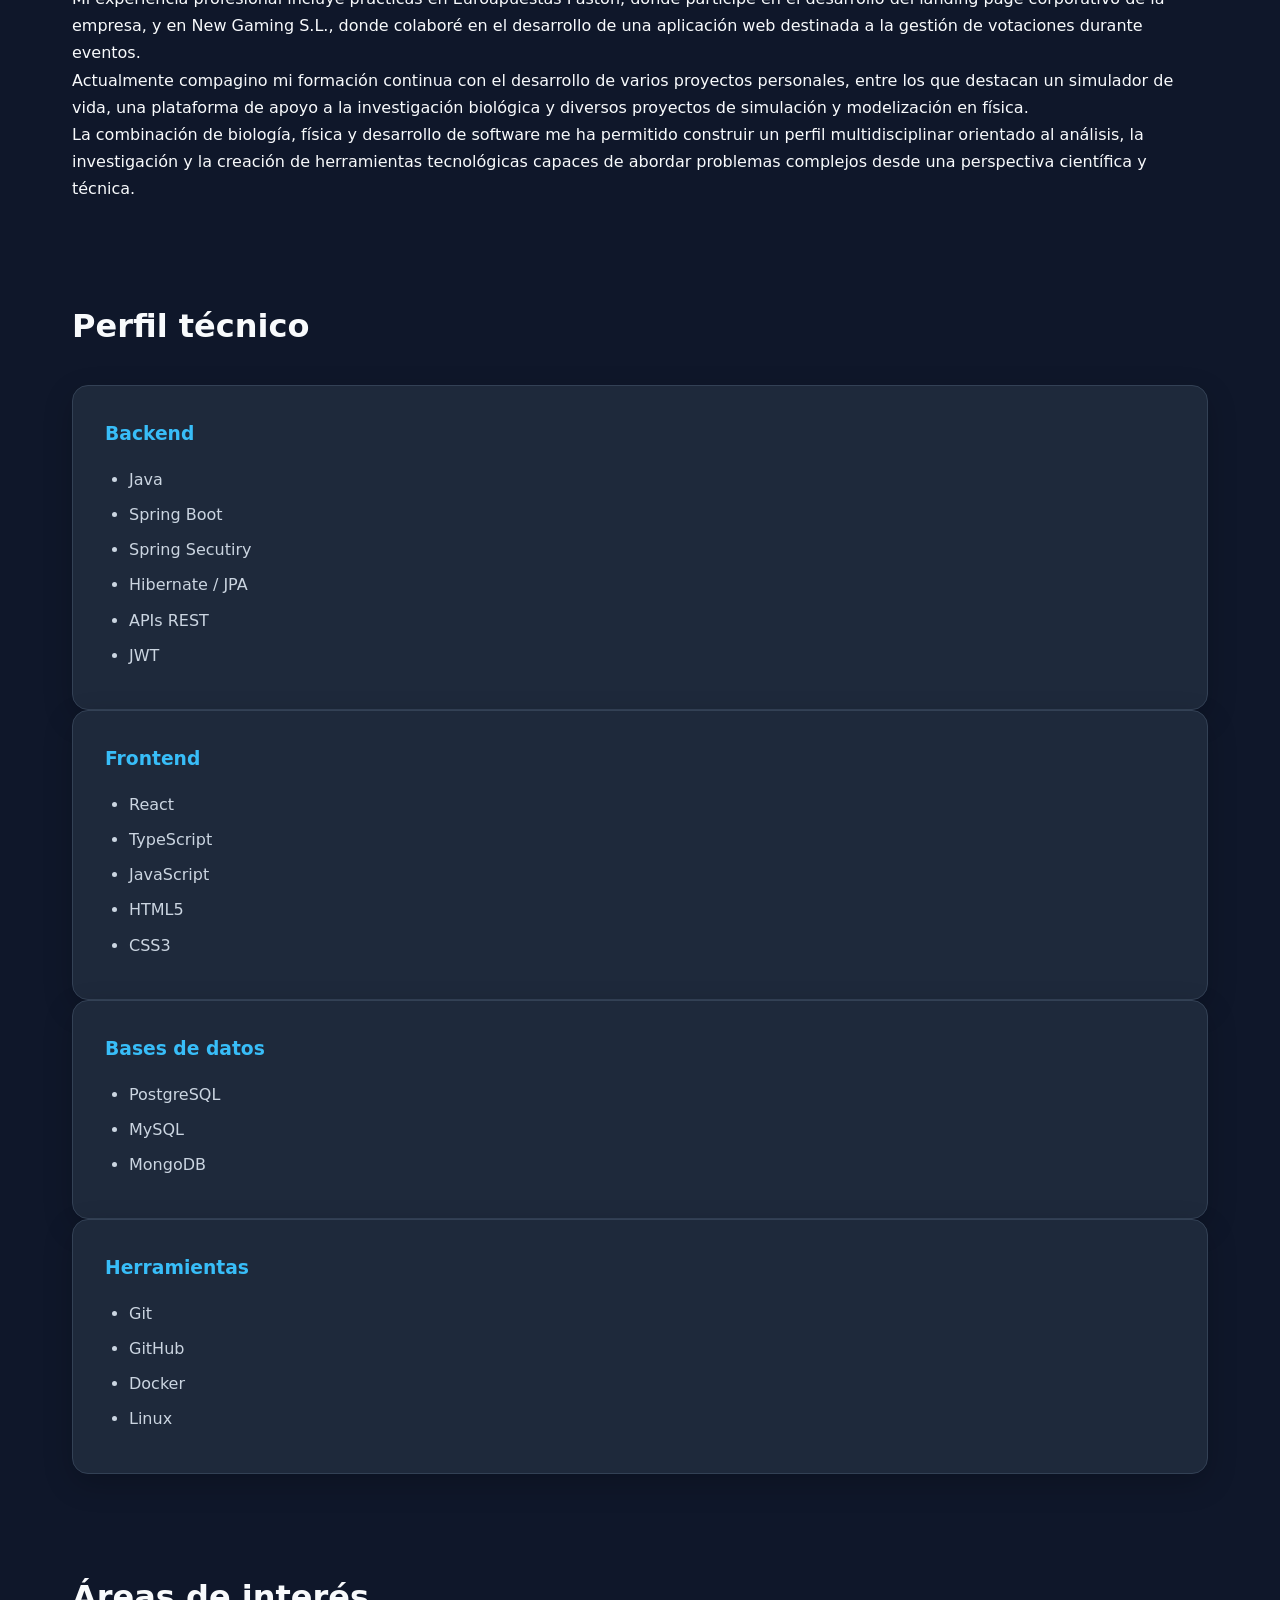
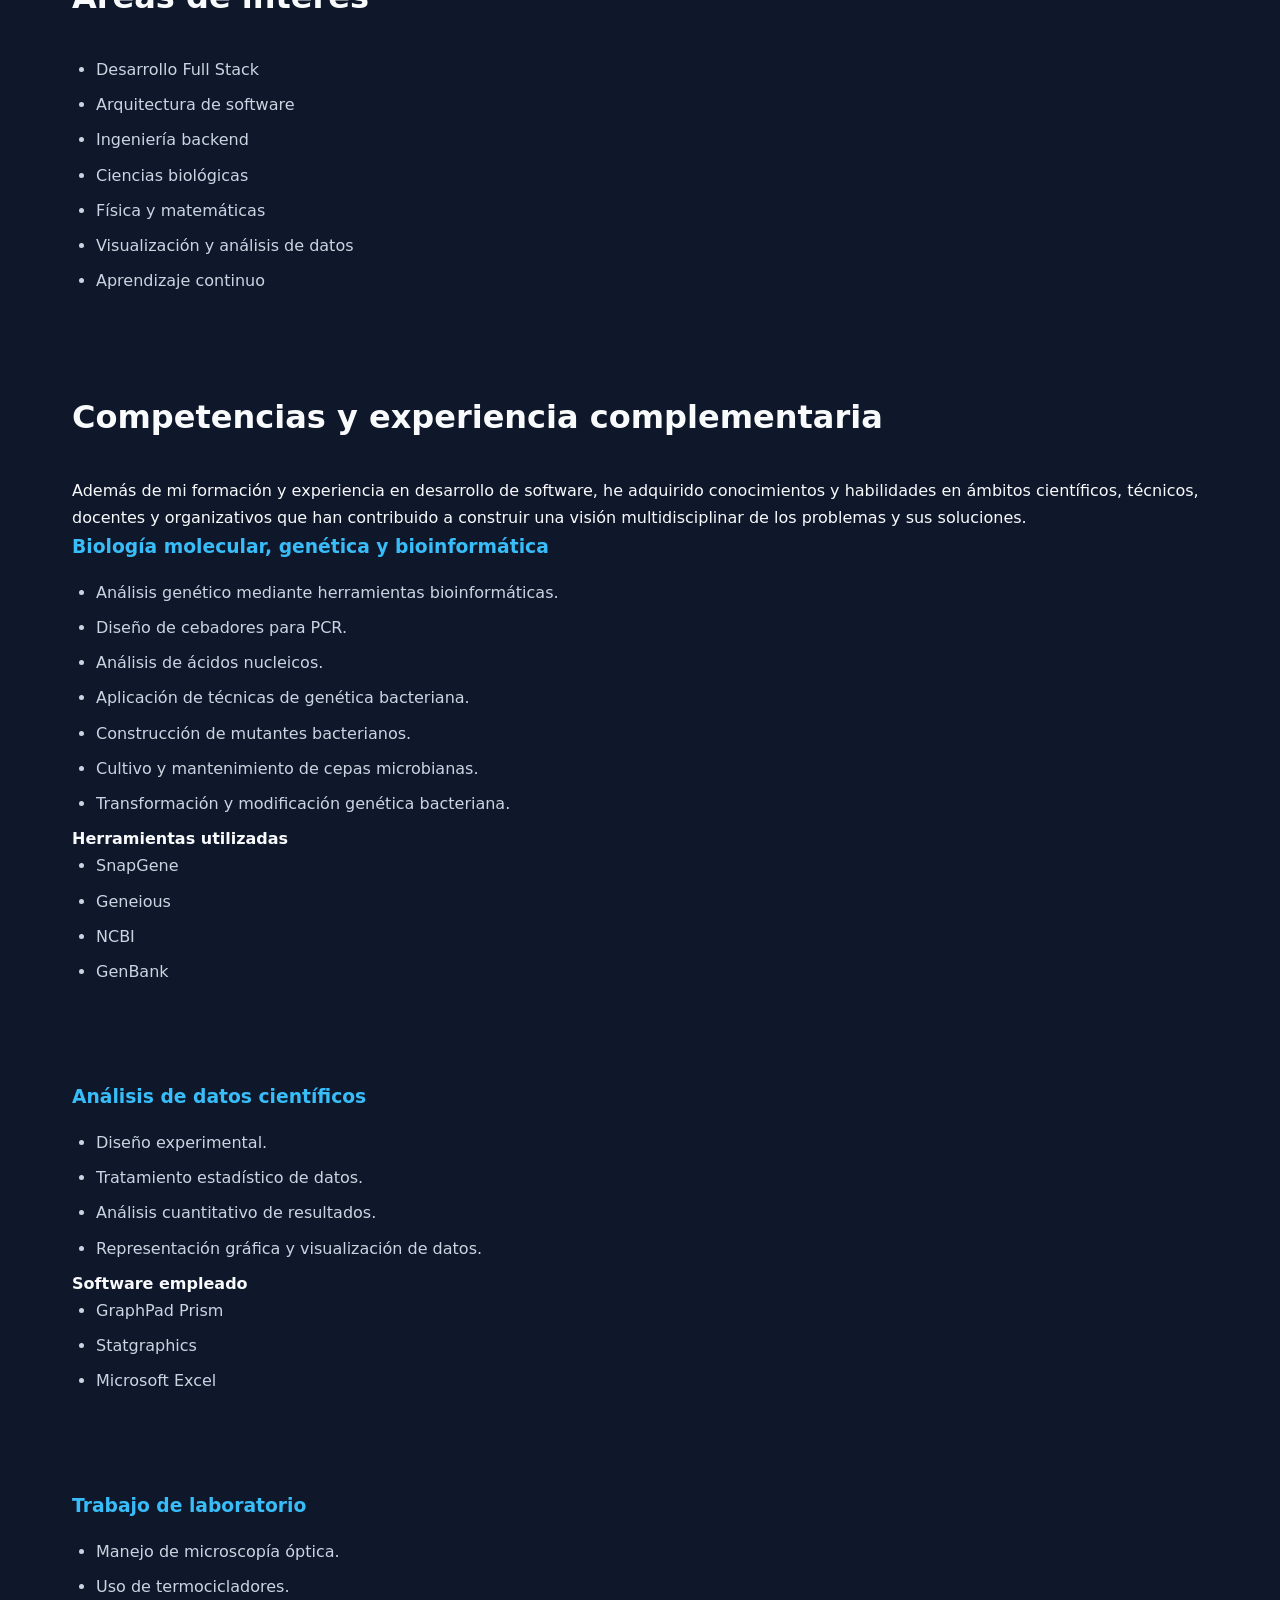
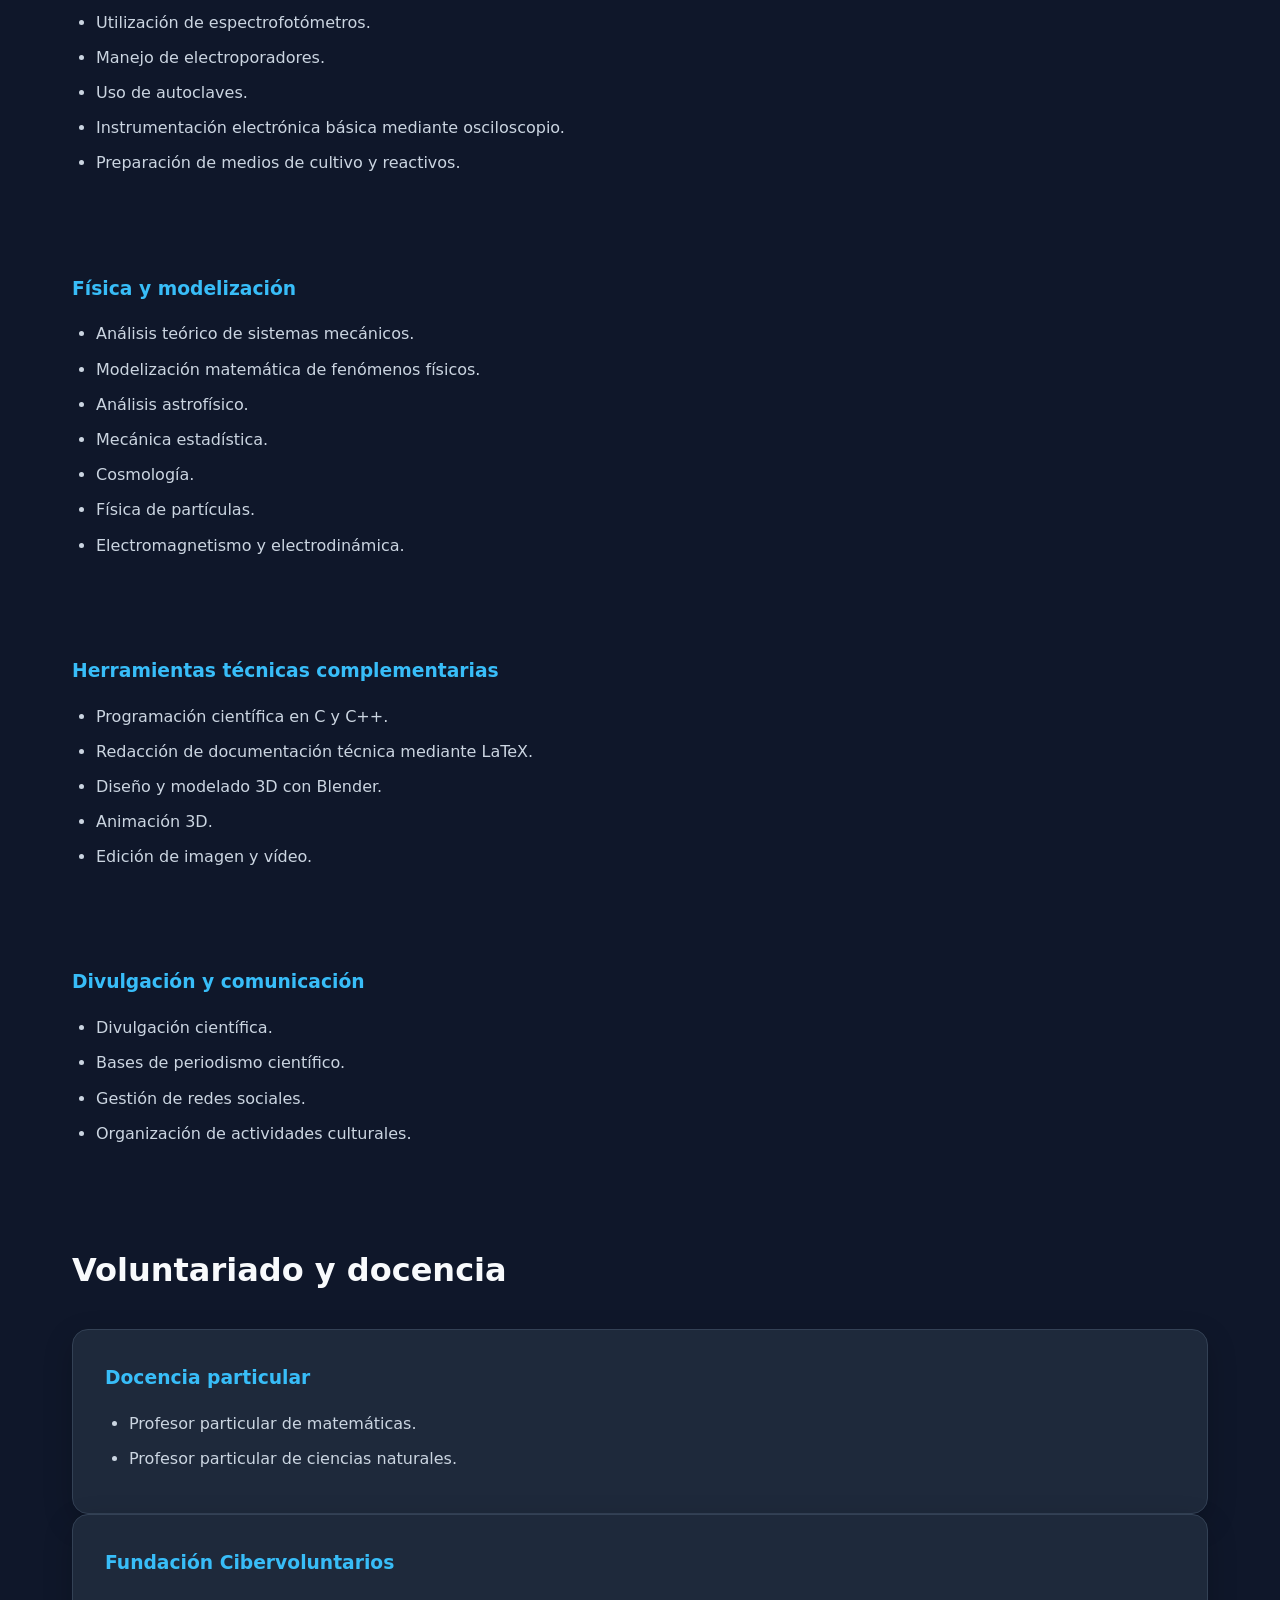
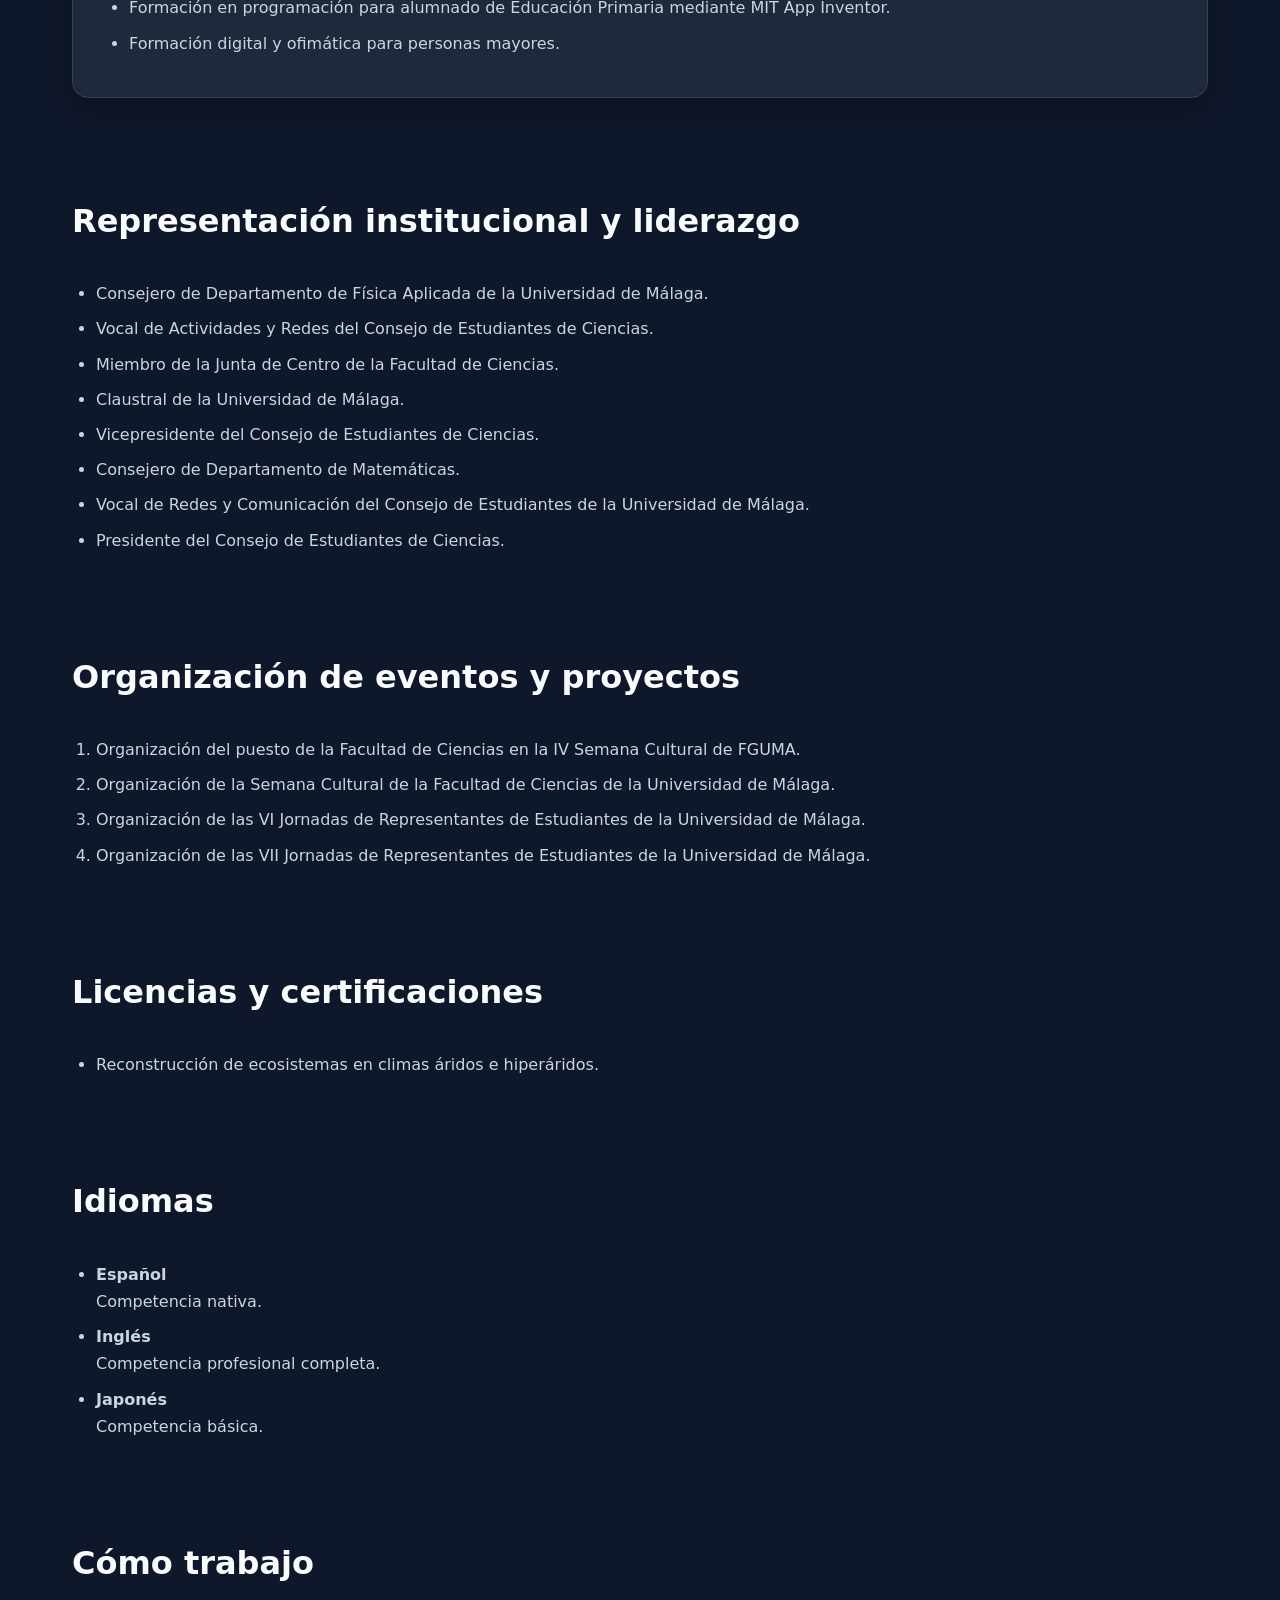
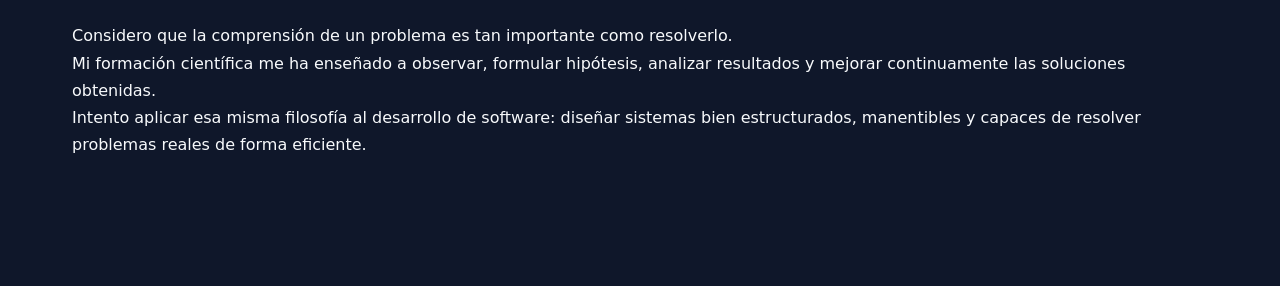
==== commit 53602bdb: "Enlaces e imágenes" ====
--- a/aboutMe.html
+++ b/aboutMe.html
@@ -13,23 +13,21 @@
 <body>
     <header>
         <div>
-            <img src="" alt="">
-            <button></button>
-            <button></button>
-            <button></button>
+            <img src="/Recursos/Imágenes/Ape.jpg" alt="logo">
+            <div><button onclick="location.href='https://github.com/Guillermo-Martin-Chippirraz'">GitHub</button><button onclick="location.href='www.linkedin.com/in/guillermo-martín-chippirraz-36958443b'">LinkedIn</button><button onclick="location.href='mailto:martinchippirrazguillermo@gmail.com'">Gmail</button></div>
         </div>
         <nav>
             <ul>
                 <li><a href="index.html">Inicio</a></li>
                 <li><a href="projects.html">Proyectos</a></li>
-                <li><a href="aboutme.html">Sobre mí</a></li>
+                <li><a href="aboutMe.html">Sobre mí</a></li>
                 <li><a href="contact.html">Contacto</a></li>
-                <li><a href="curriculumVitae.html">CV</a></li>
+                <li><a href="Recursos/Docs/Guillermo Martín Chippirraz.pdf" download>CV</a></li>
             </ul>
         </nav>
     </header>
     <main>
-        <section id="heroAboutMe">
+        <section id="hero">
             <h2>Sobre mí</h2>
             <p>Biólog, físico y desarrollador de software apasionado por la naturaleza, le ciencia y la resolución de problemas complejos.</p>
         </section>
--- a/Estilos/portfolioPrincipal.css
+++ b/Estilos/portfolioPrincipal.css
@@ -184,7 +184,7 @@
 
 /* Botones */
 
-.button {
+button {
     display: inline-block;
     padding: .9rem 1.4rem;
     border-radius: 10px;
@@ -194,12 +194,12 @@
     transition: .3s;
 }
 
-.button:hover {
+button:hover {
     transform: translateY(-2px);
     opacity: 0.9;
 }
 
-.button-outline {
+button.button-outline {
     display: inline-block;
     padding: .9rem 1.4rem;
     border-radius: 10px;
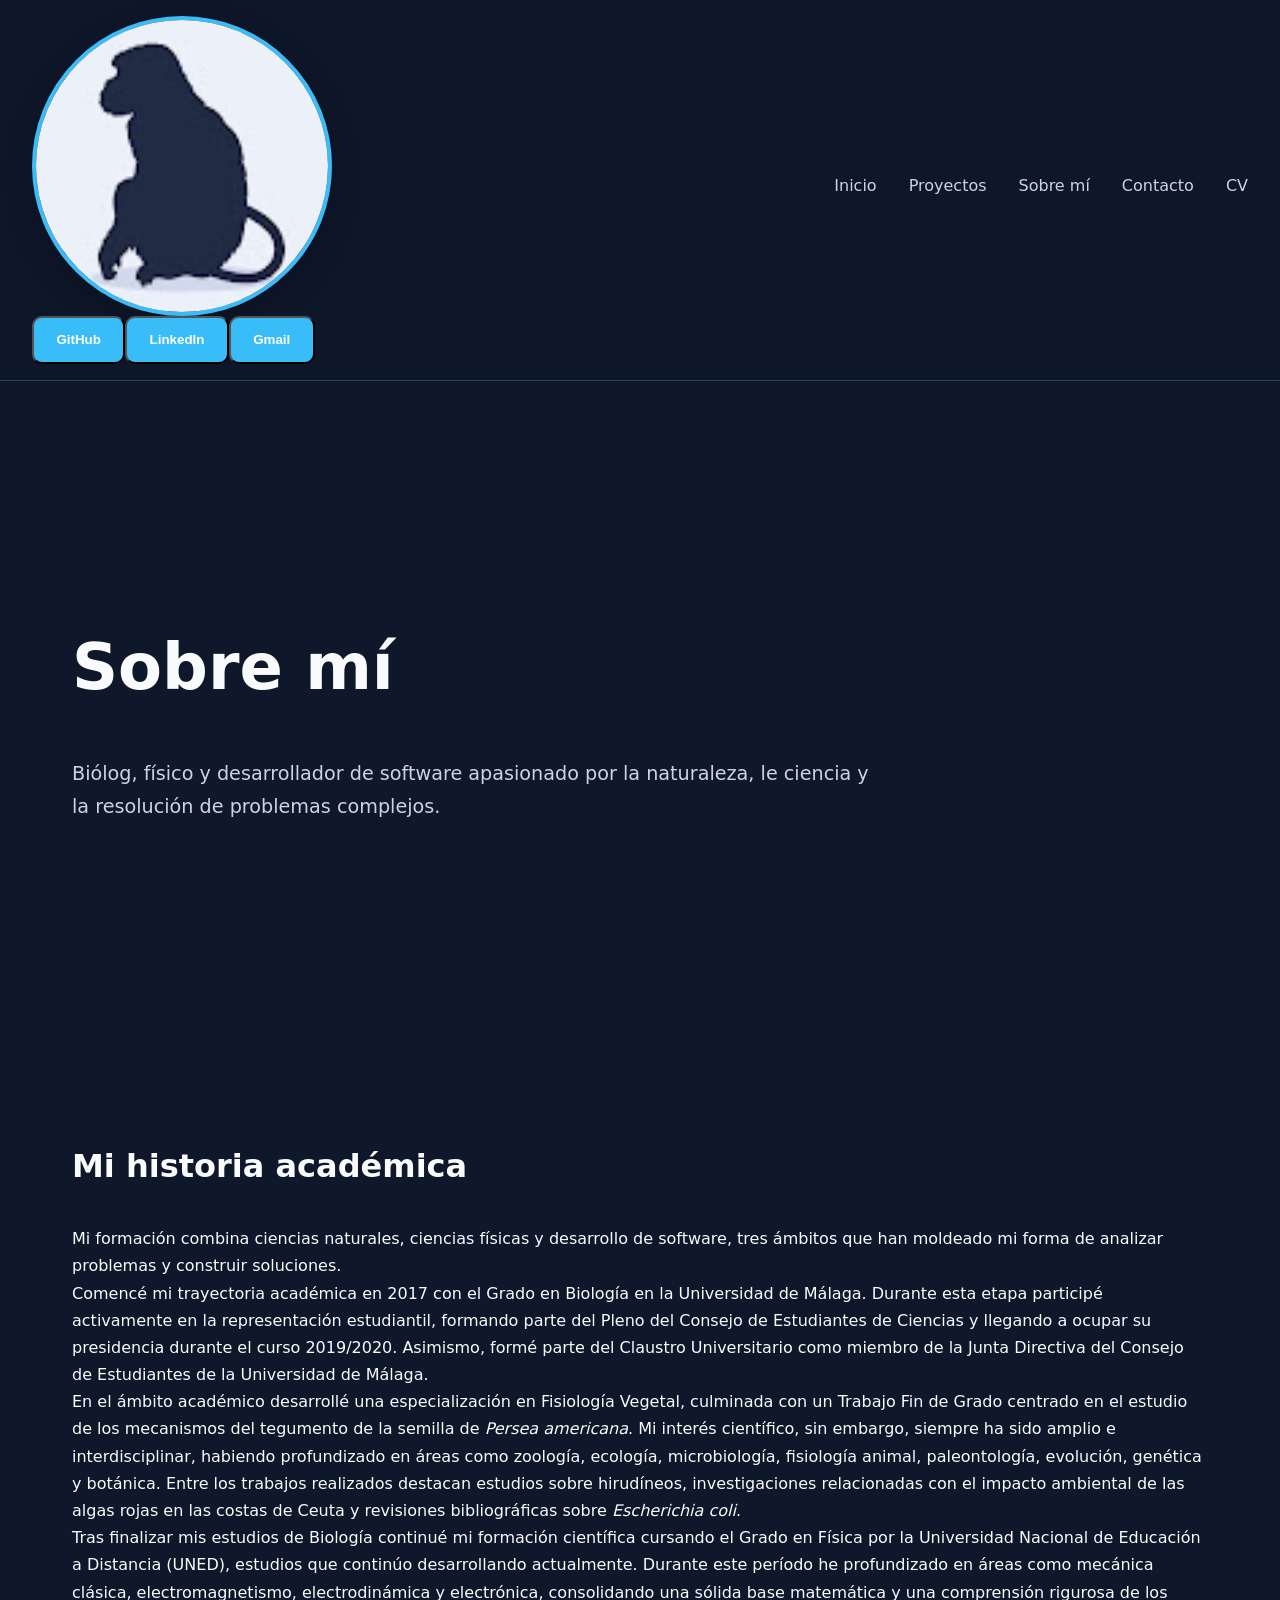
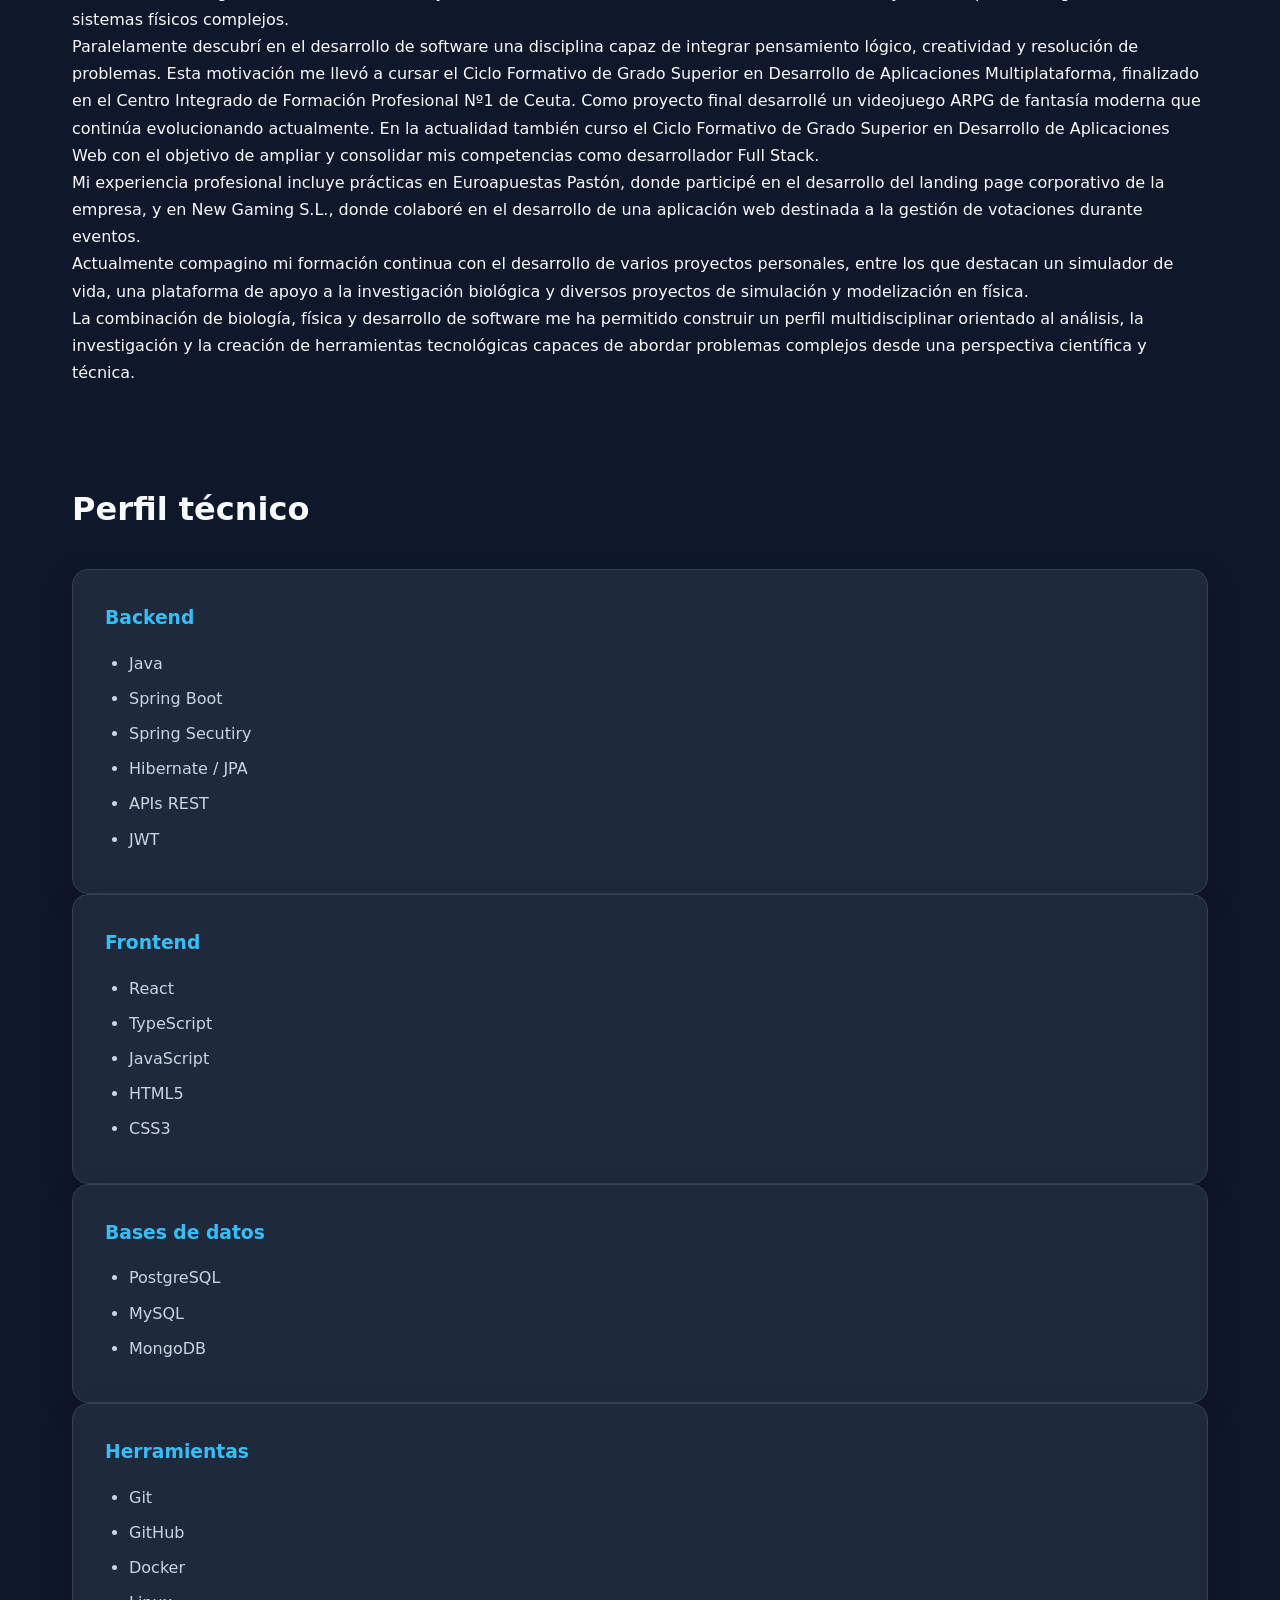
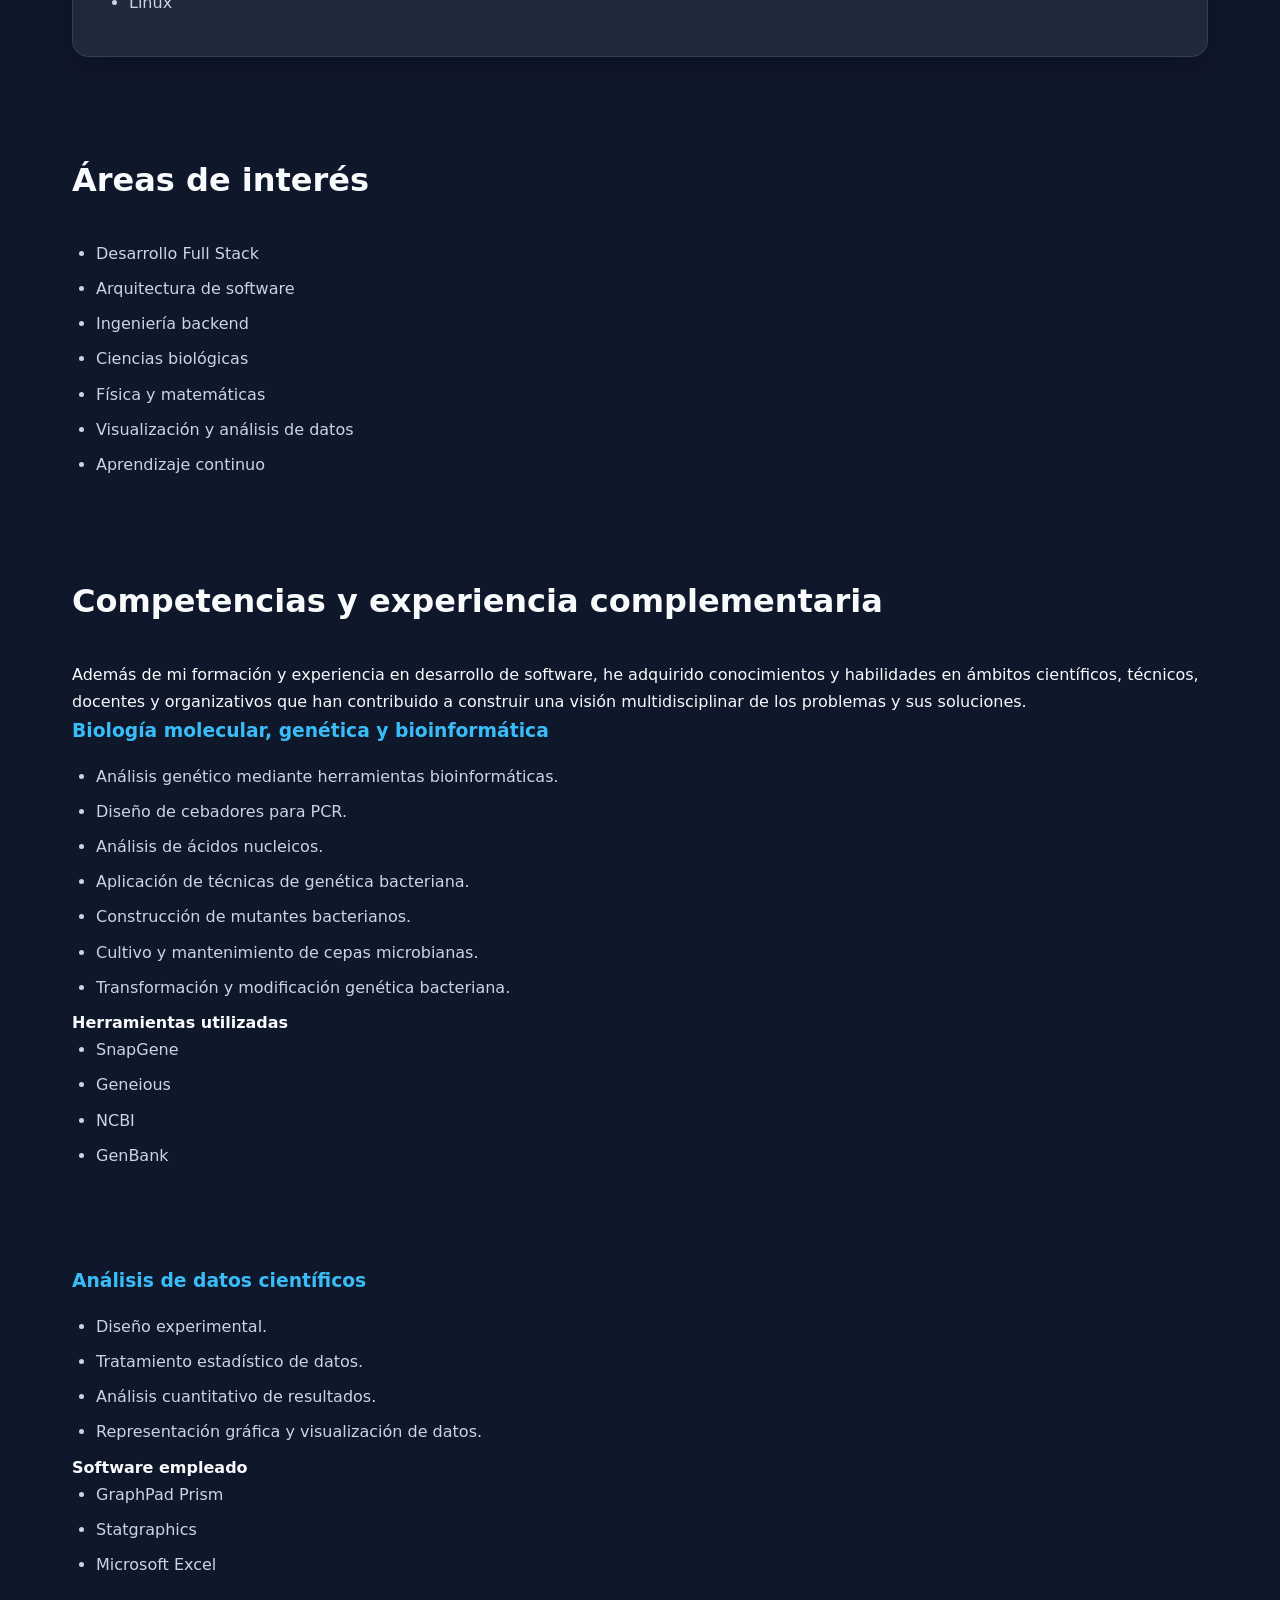
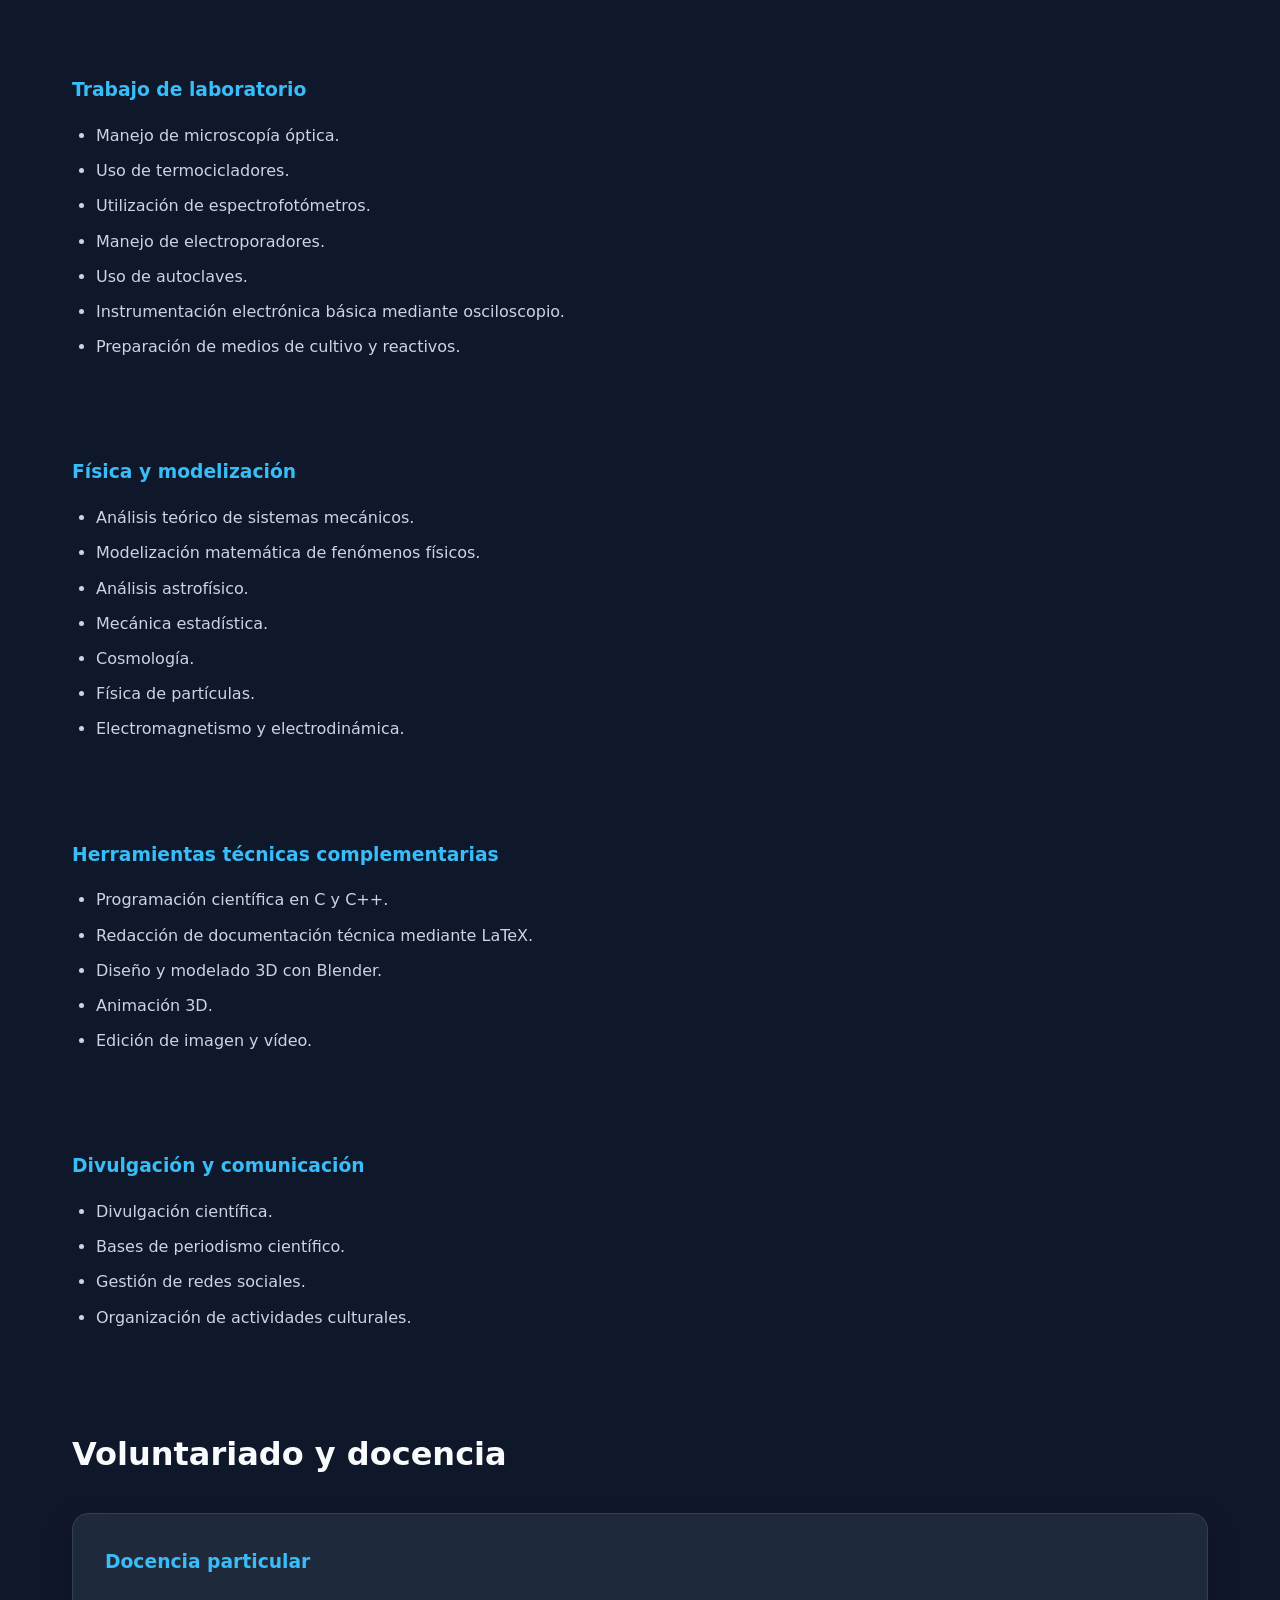
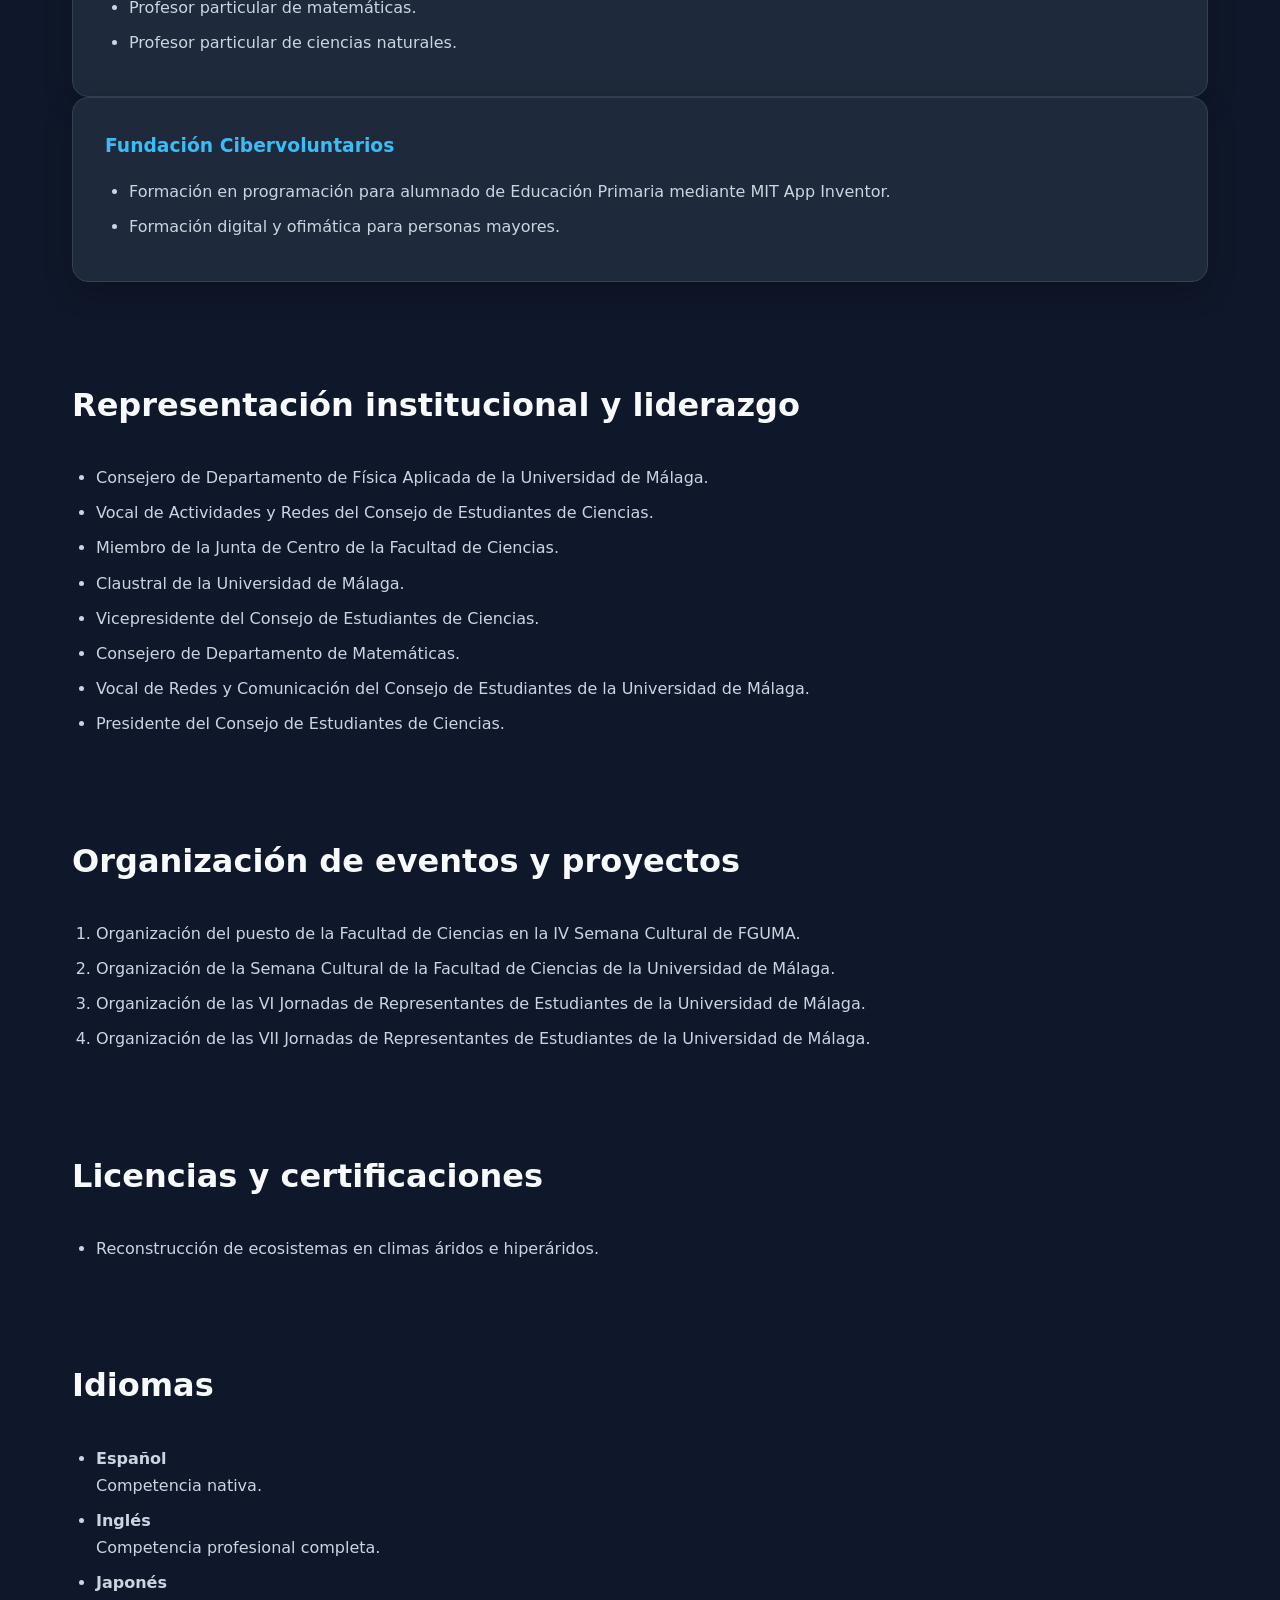
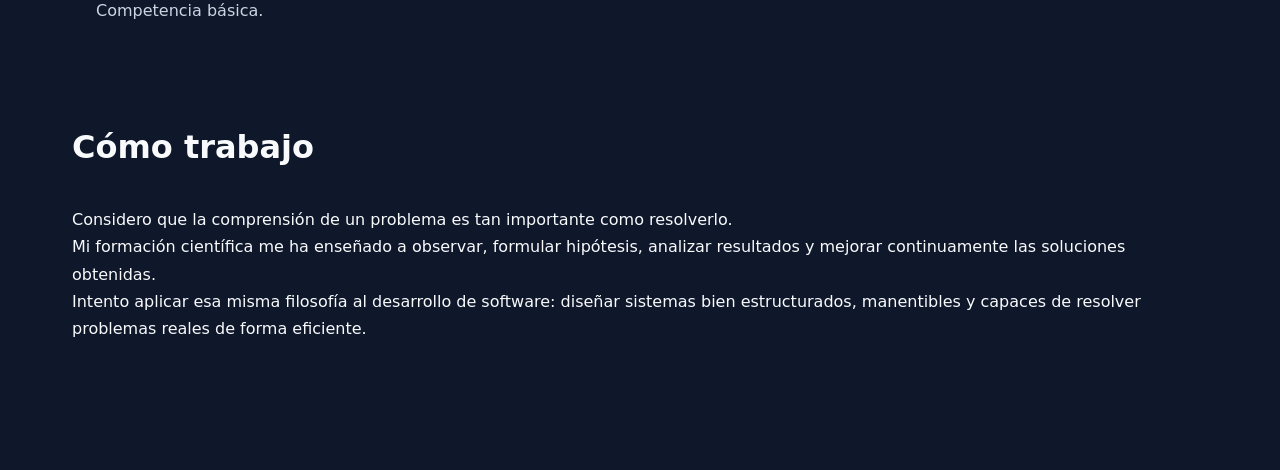
==== commit 2ff1f9d3: "v1.2" ====
--- a/aboutMe.html
+++ b/aboutMe.html
@@ -13,7 +13,9 @@
 <body>
     <header>
         <div>
-            <img src="/Recursos/Imágenes/Ape.jpg" alt="logo">
+            <div class="circular-image">
+                <img src="/Recursos/Imágenes/Ape.jpg" alt="logo">
+            </div>
             <div><button onclick="location.href='https://github.com/Guillermo-Martin-Chippirraz'">GitHub</button><button onclick="location.href='www.linkedin.com/in/guillermo-martín-chippirraz-36958443b'">LinkedIn</button><button onclick="location.href='mailto:martinchippirrazguillermo@gmail.com'">Gmail</button></div>
         </div>
         <nav>
--- a/Estilos/portfolioPrincipal.css
+++ b/Estilos/portfolioPrincipal.css
@@ -123,6 +123,24 @@
 }
 
 
+/* Imágenes */
+
+.circular-image {
+    width: 300px;
+    aspect-ratio: 1;
+    border-radius: 50%;
+    overflow: hidden;
+    border: 4px solid var(--primary);
+    box-shadow: var(--shadow);
+}
+
+.circular-image img {
+    width: 100%;
+    height: 100%;
+    object-fit: cover;
+}
+
+
 /* Títulos */
 
 section h2 {
@@ -199,14 +217,6 @@
     opacity: 0.9;
 }
 
-button.button-outline {
-    display: inline-block;
-    padding: .9rem 1.4rem;
-    border-radius: 10px;
-    border: 1px solid var(--primary);
-    color: var(--primary);
-}
-
 
 /* Formularios */
 
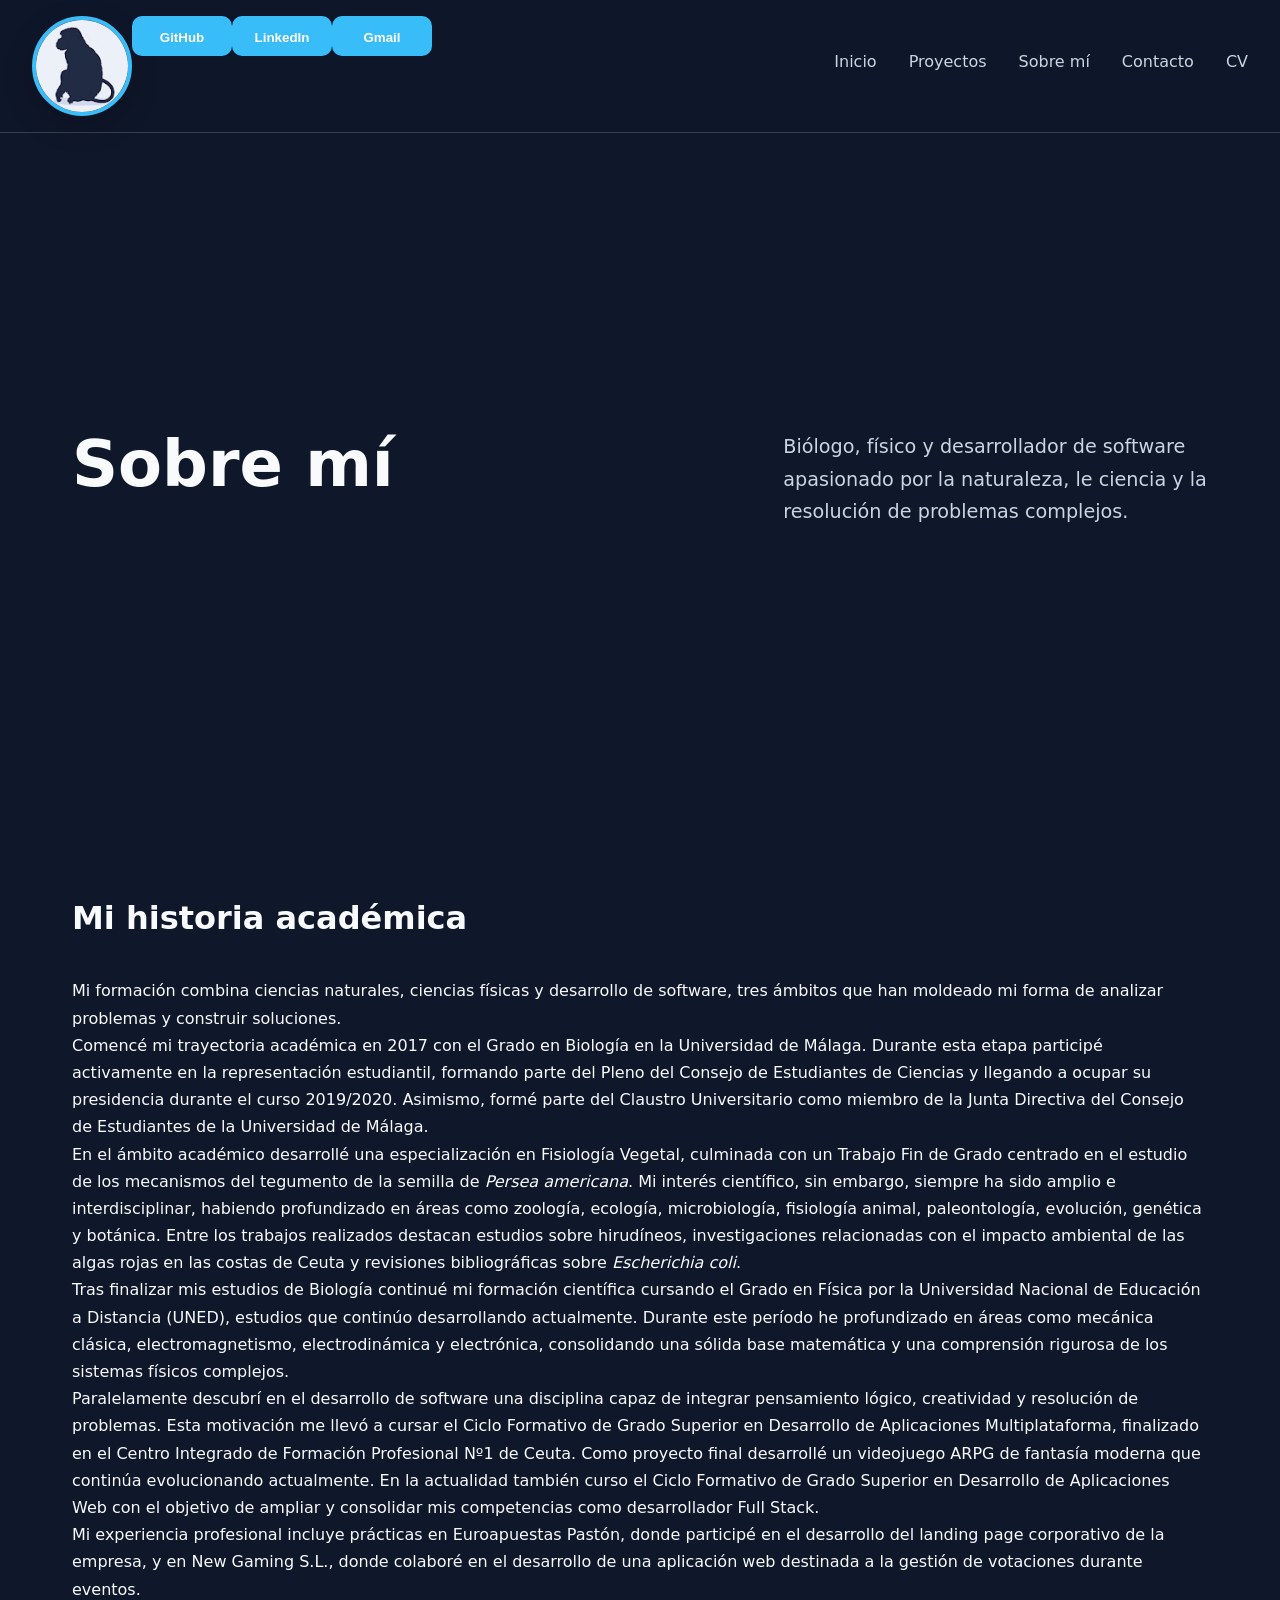
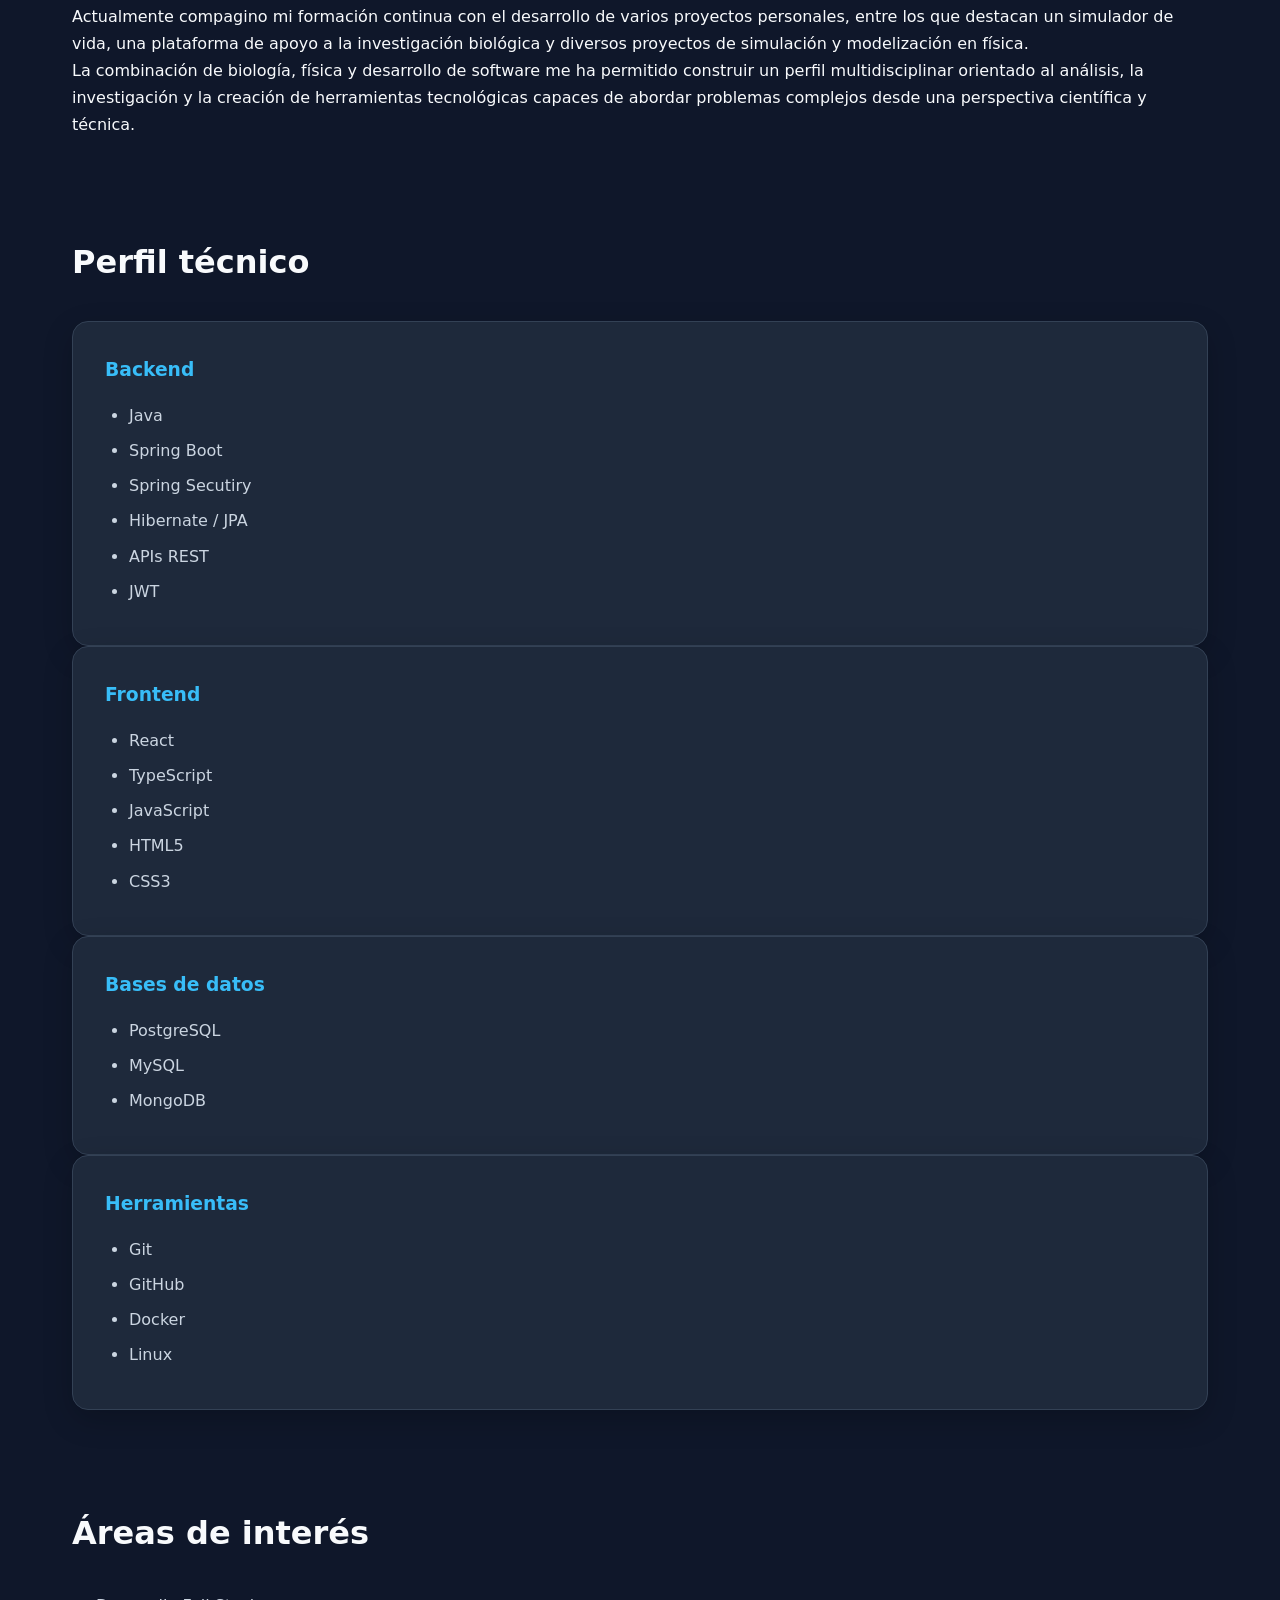
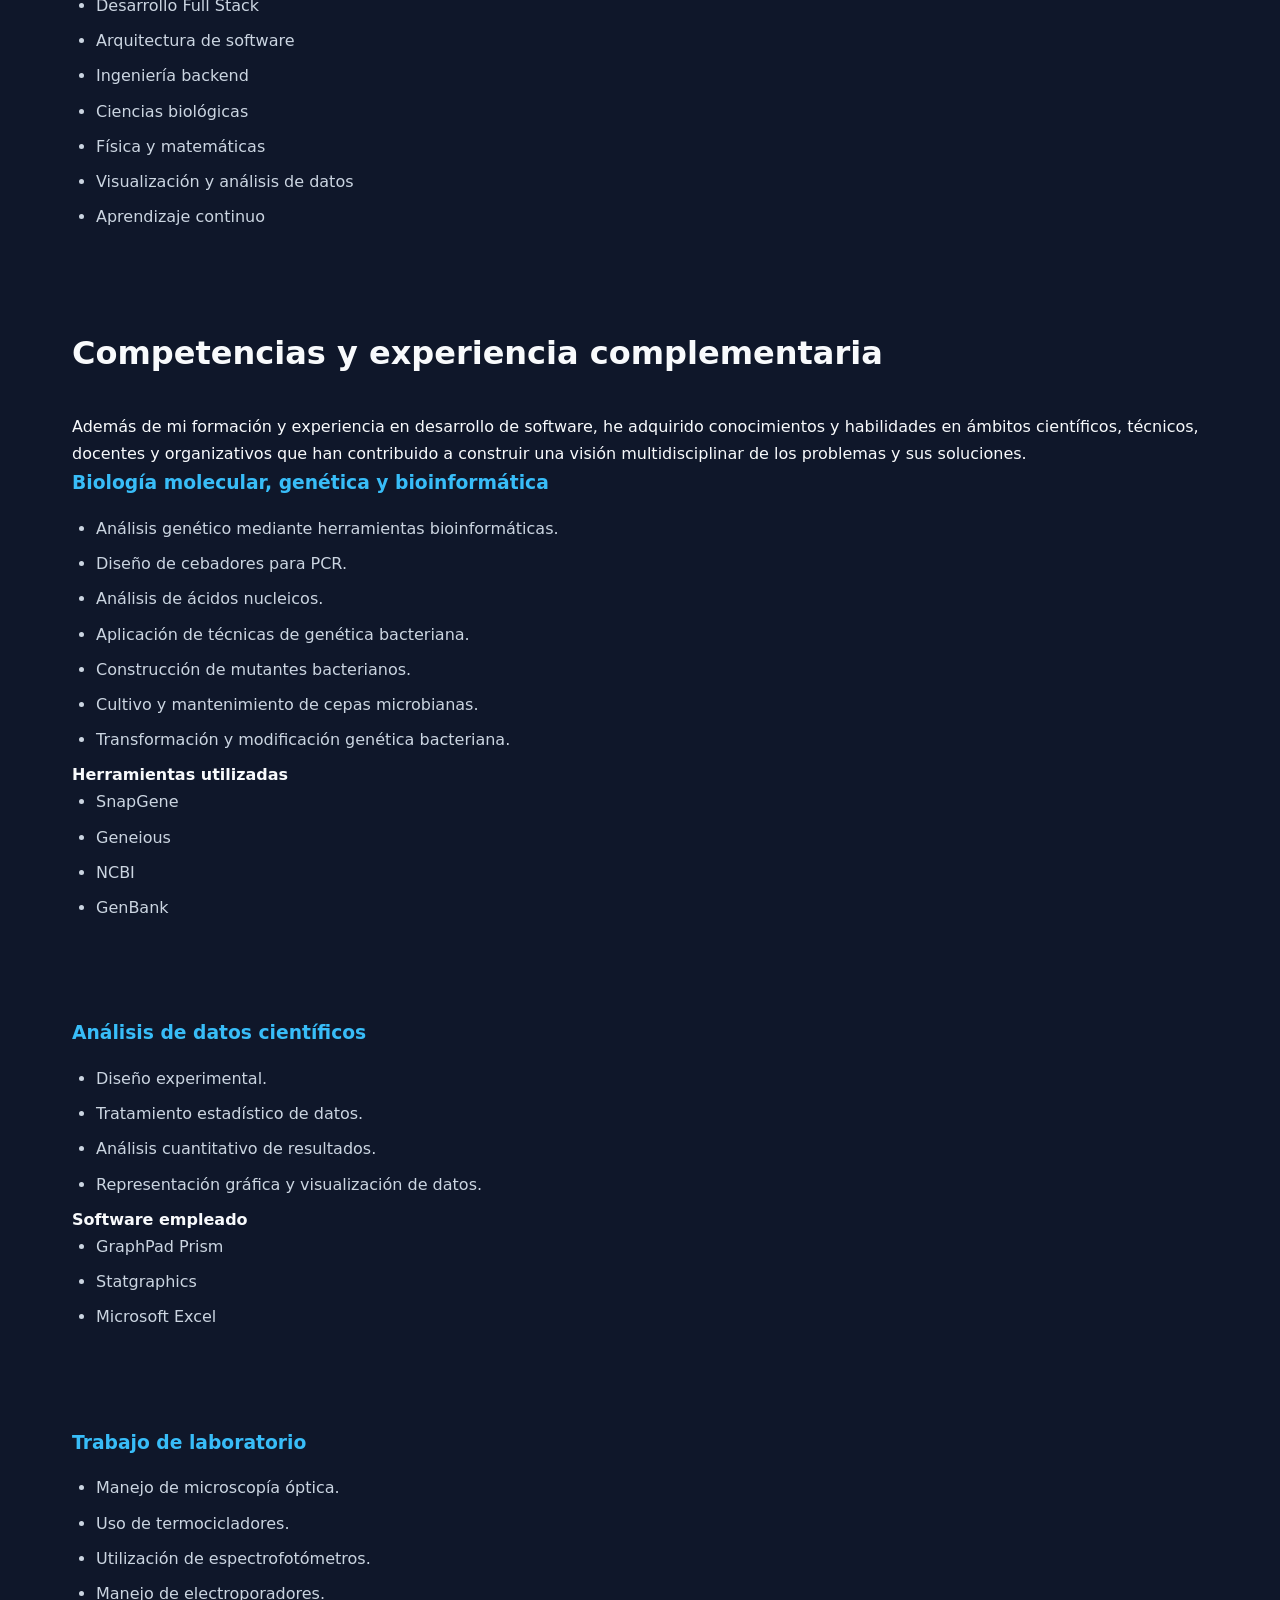
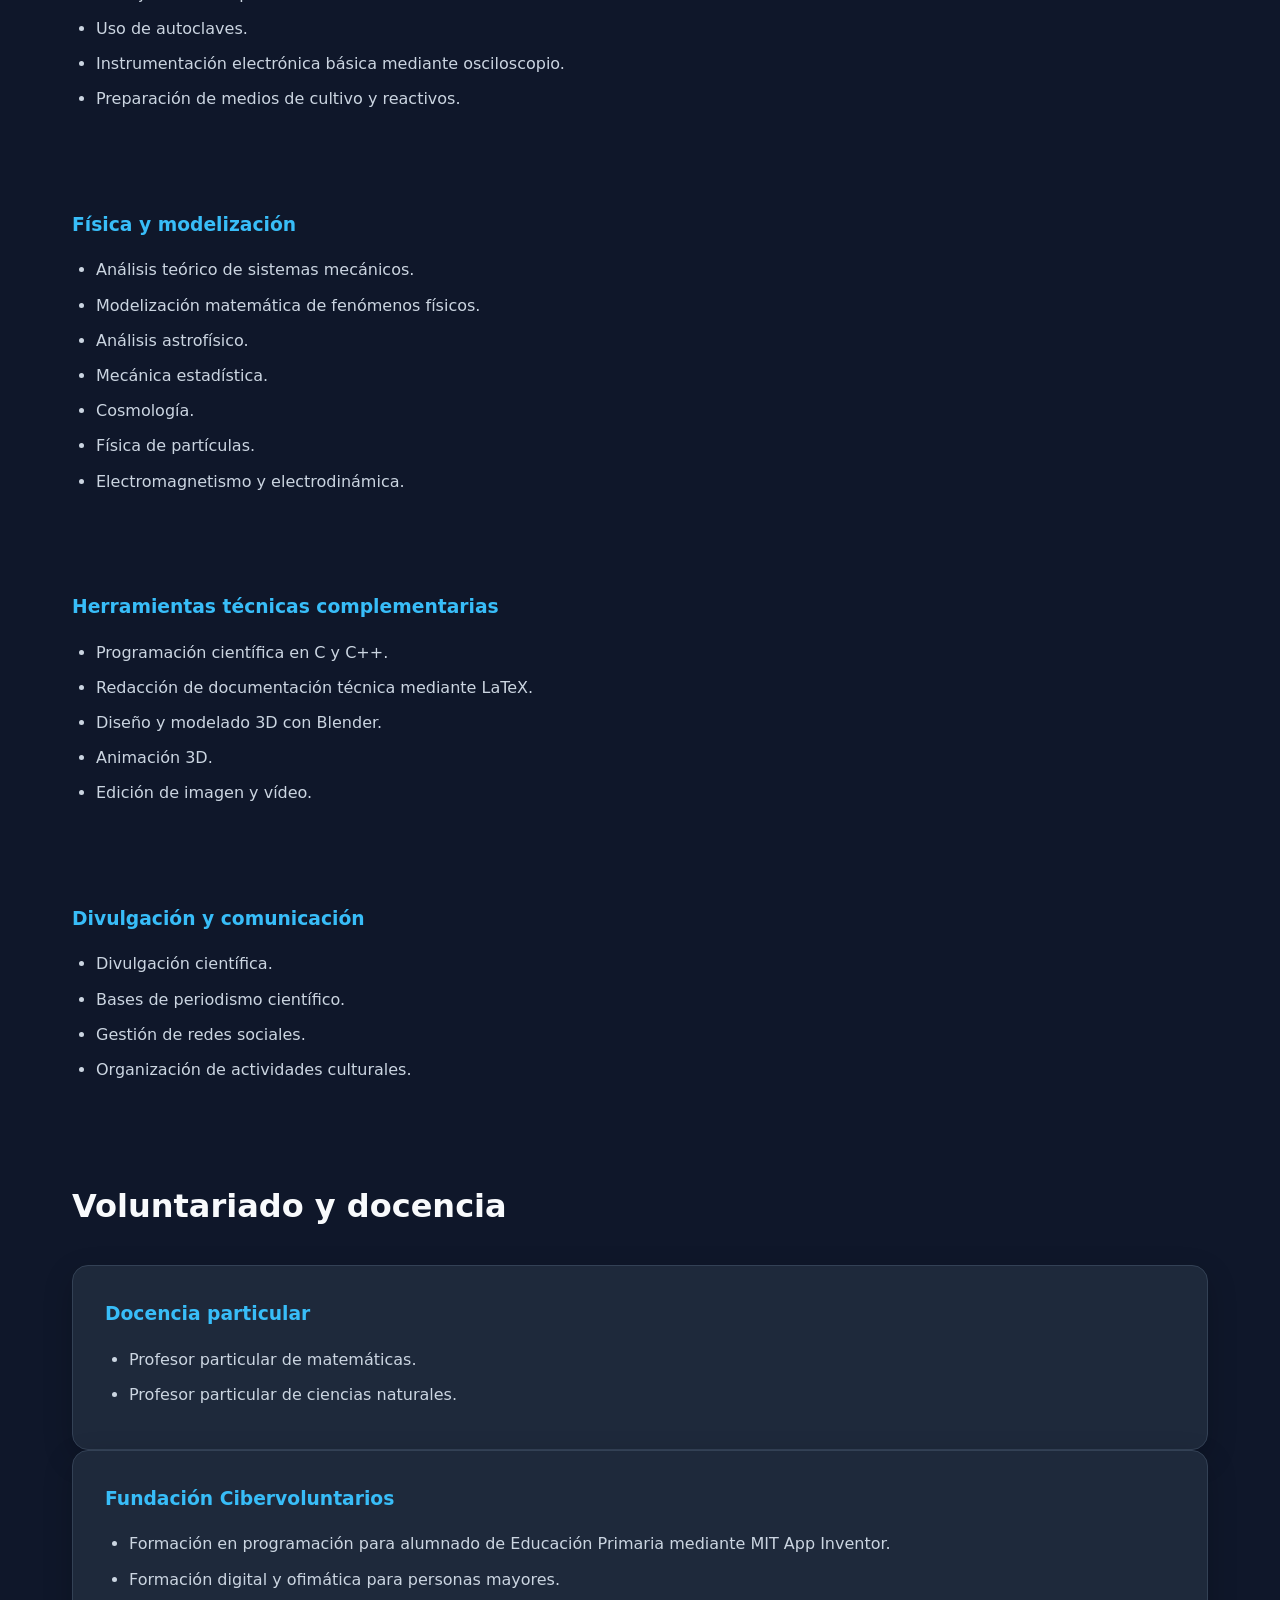
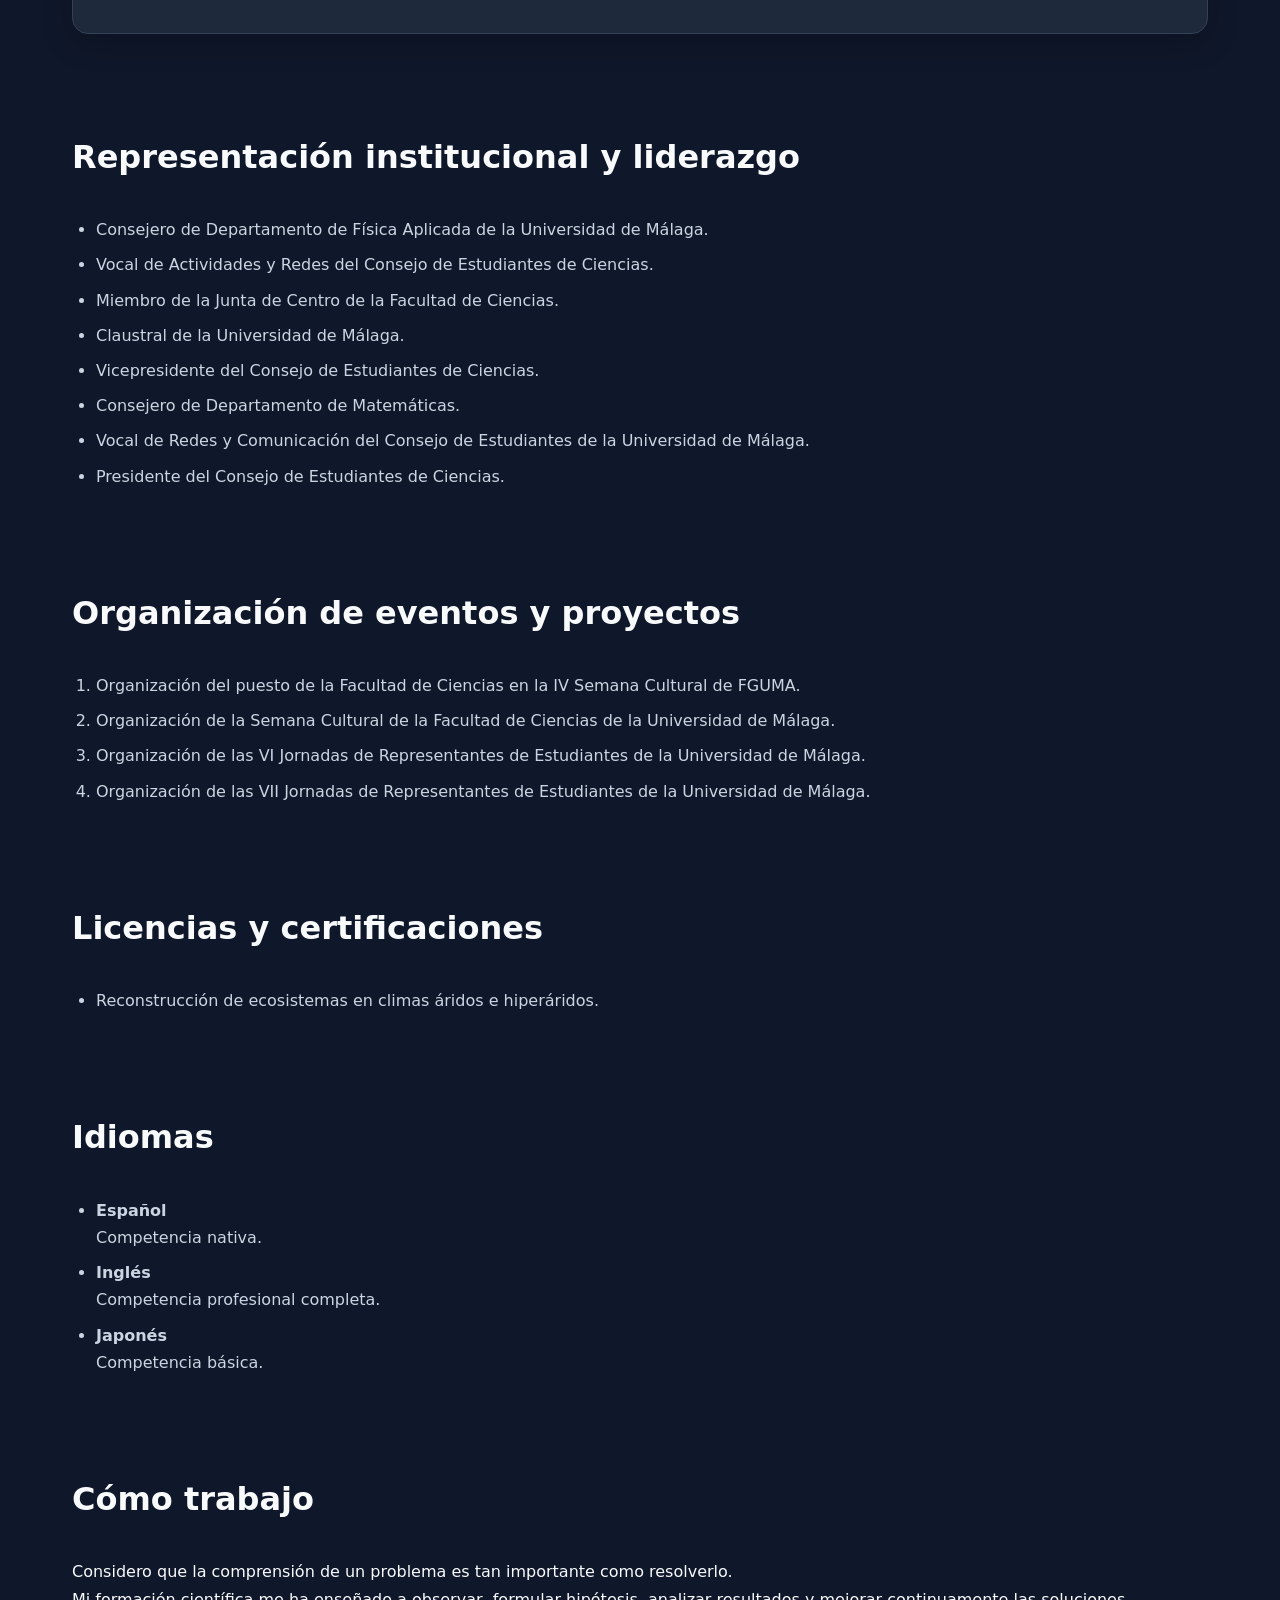
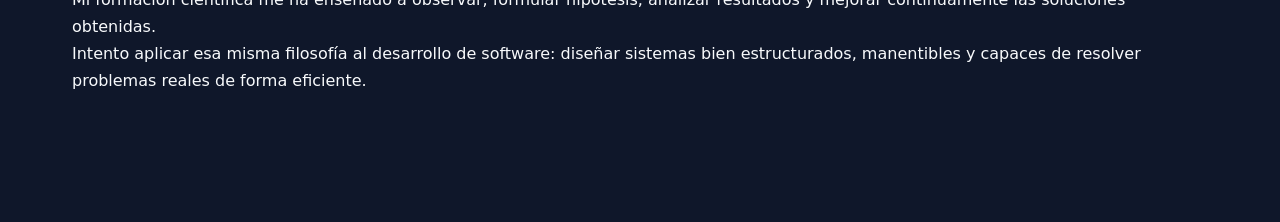
==== commit d244807b: "v1.2.3" ====
--- a/aboutMe.html
+++ b/aboutMe.html
@@ -31,7 +31,7 @@
     <main>
         <section id="hero">
             <h2>Sobre mí</h2>
-            <p>Biólog, físico y desarrollador de software apasionado por la naturaleza, le ciencia y la resolución de problemas complejos.</p>
+            <p>Biólogo, físico y desarrollador de software apasionado por la naturaleza, le ciencia y la resolución de problemas complejos.</p>
         </section>
         <section id="story">
             <h2>Mi historia académica</h2>
--- a/Estilos/portfolioPrincipal.css
+++ b/Estilos/portfolioPrincipal.css
@@ -75,6 +75,11 @@
     border-bottom: 1px solid var(--border);
 }
 
+header div {
+    display: flex;
+    flex-direction: row;
+}
+
 
 /* Logo */
 
@@ -105,9 +110,9 @@
 
 #hero {
     min-height: 70vh;
-    display: flex;
-    flex-direction: column;
-    justify-content: center;
+    display: grid;
+    grid-template-columns: 1.618fr 1fr;
+    align-items: center;
     gap: 1.5rem;
 }
 
@@ -122,11 +127,27 @@
     color: var(--text-secondary);
 }
 
+.hero-image {
+    display: flex;
+    justify-content: center;
+    align-items: center;
+}
+
+.hero-image img {
+    width: 100%;
+    max-width: 380px;
+    aspect-ratio: 1;
+    object-fit: cover;
+    border-radius: 50%;
+    border: 6px solid var(--primary);
+    box-shadow: 0 20px 50px rgba(0, 0, 0, .3);
+}
+
 
 /* Imágenes */
 
 .circular-image {
-    width: 300px;
+    max-width: 100px;
     aspect-ratio: 1;
     border-radius: 50%;
     overflow: hidden;
@@ -203,9 +224,13 @@
 /* Botones */
 
 button {
+    min-width: 100px;
+    max-height: 40px;
     display: inline-block;
     padding: .9rem 1.4rem;
     border-radius: 10px;
+    border: none;
+    box-shadow: none;
     background: var(--primary);
     color: white;
     font-weight: 600;
@@ -215,6 +240,11 @@
 button:hover {
     transform: translateY(-2px);
     opacity: 0.9;
+}
+
+button:active {
+    transform: translateY(2px);
+    opacity: 1.0;
 }
 
 
@@ -272,4 +302,14 @@
     section {
         margin-bottom: 4rem;
     }
+    #hero {
+        grid-template-columns: 1fr;
+        text-align: center;
+    }
+    .hero-image {
+        order: -1;
+    }
+    .hero-image img {
+        max-width: 250px;
+    }
 }
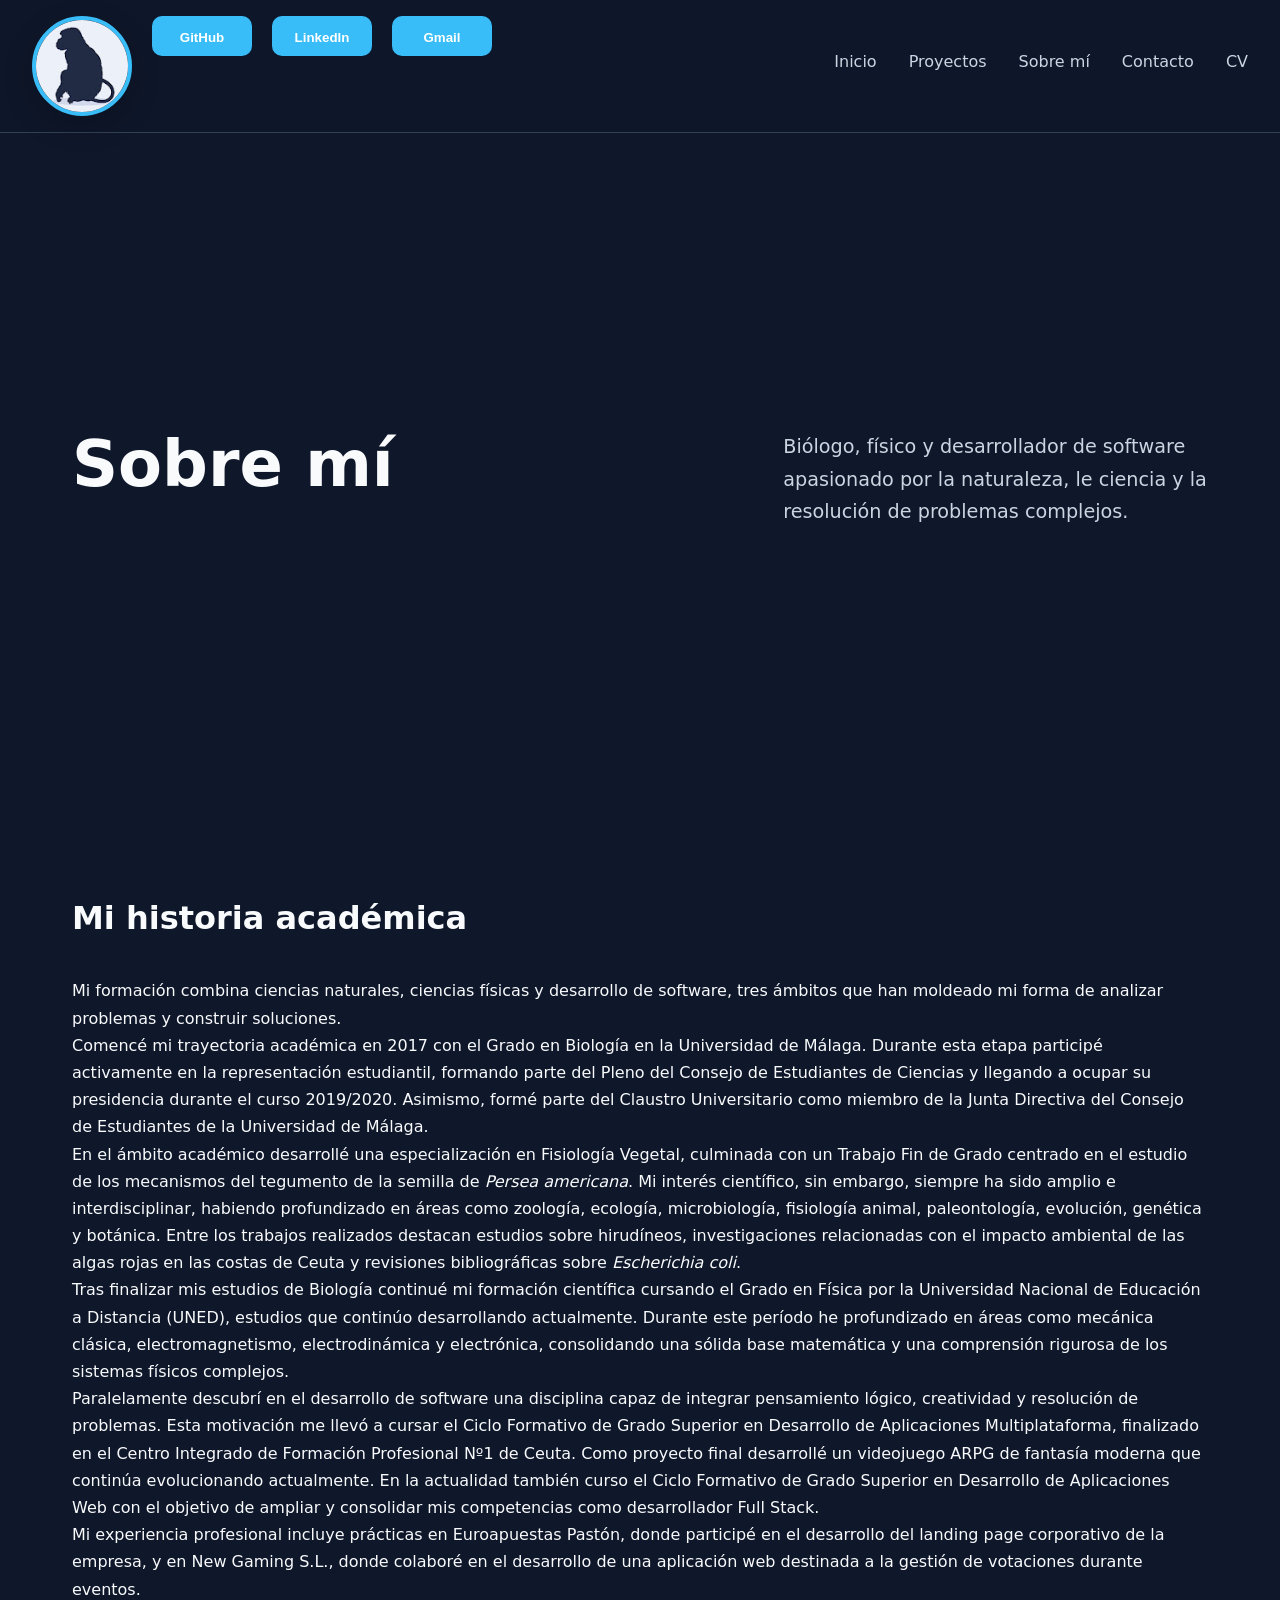
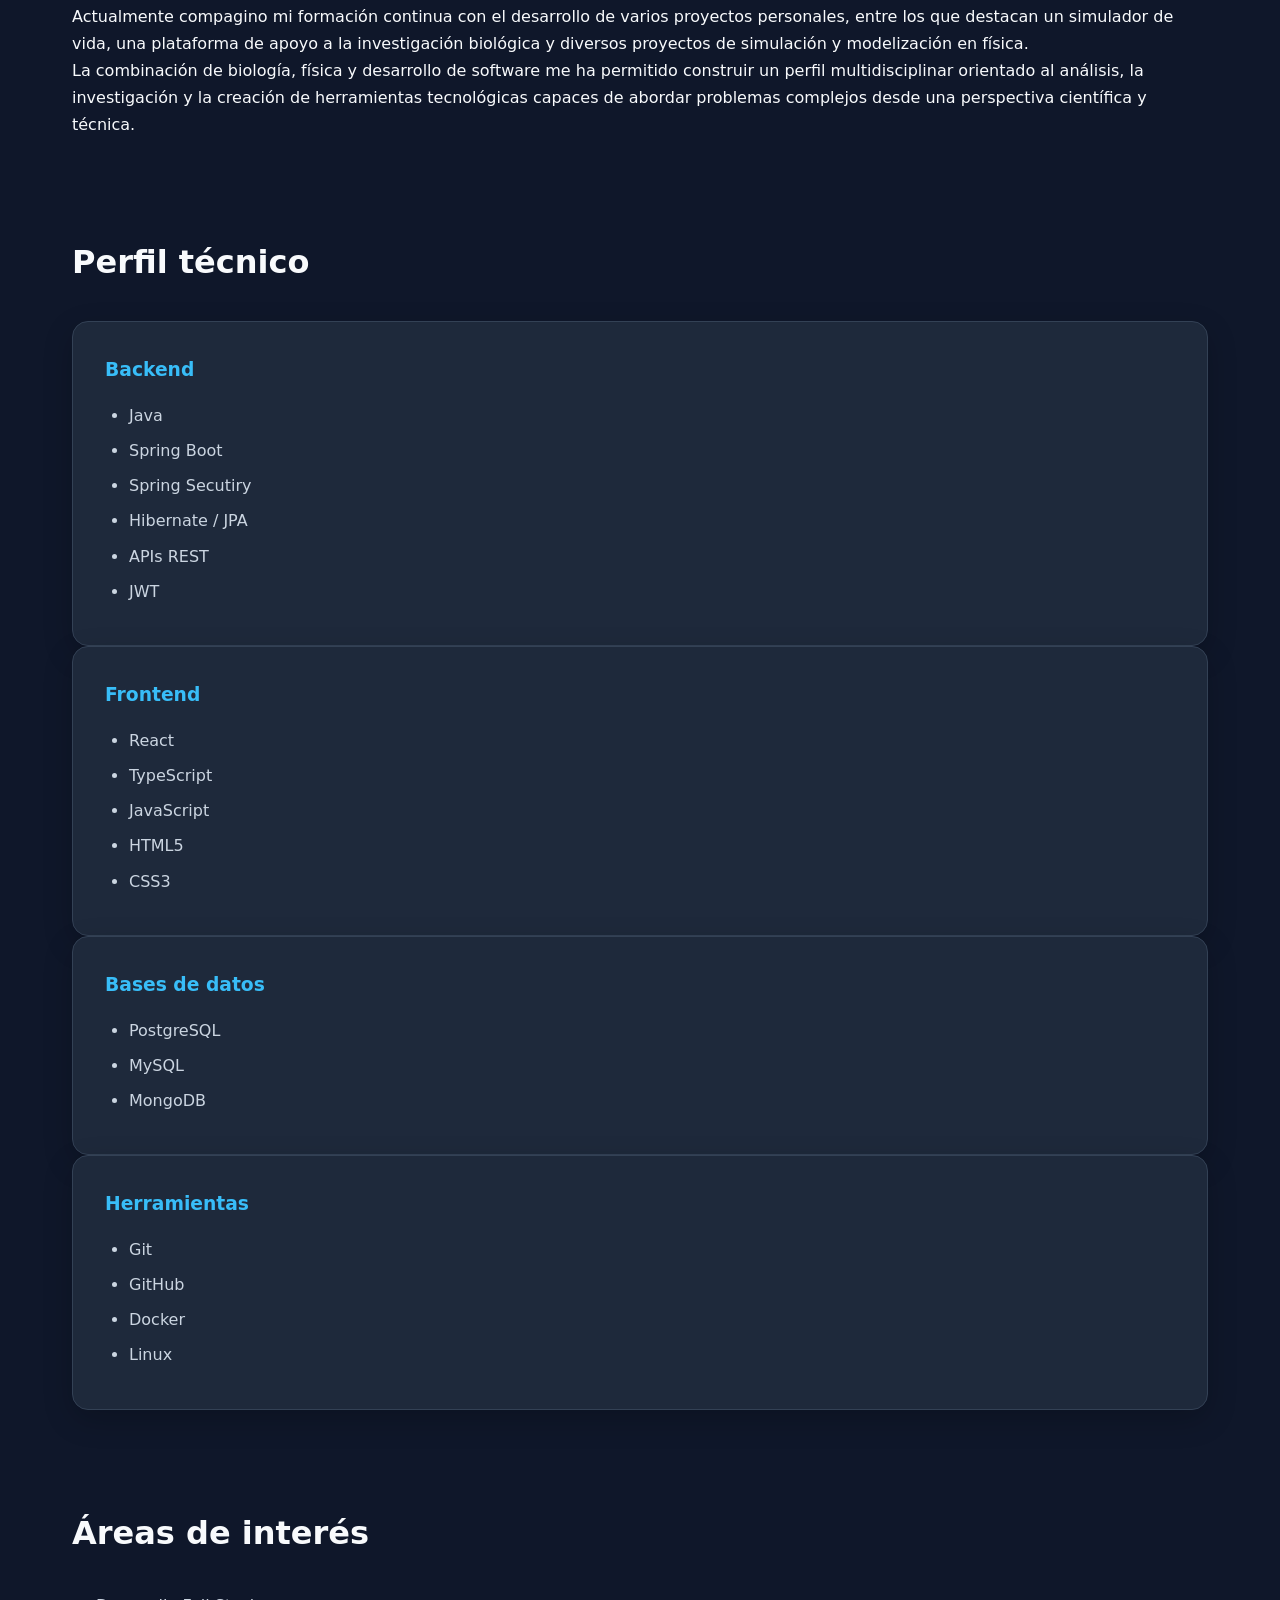
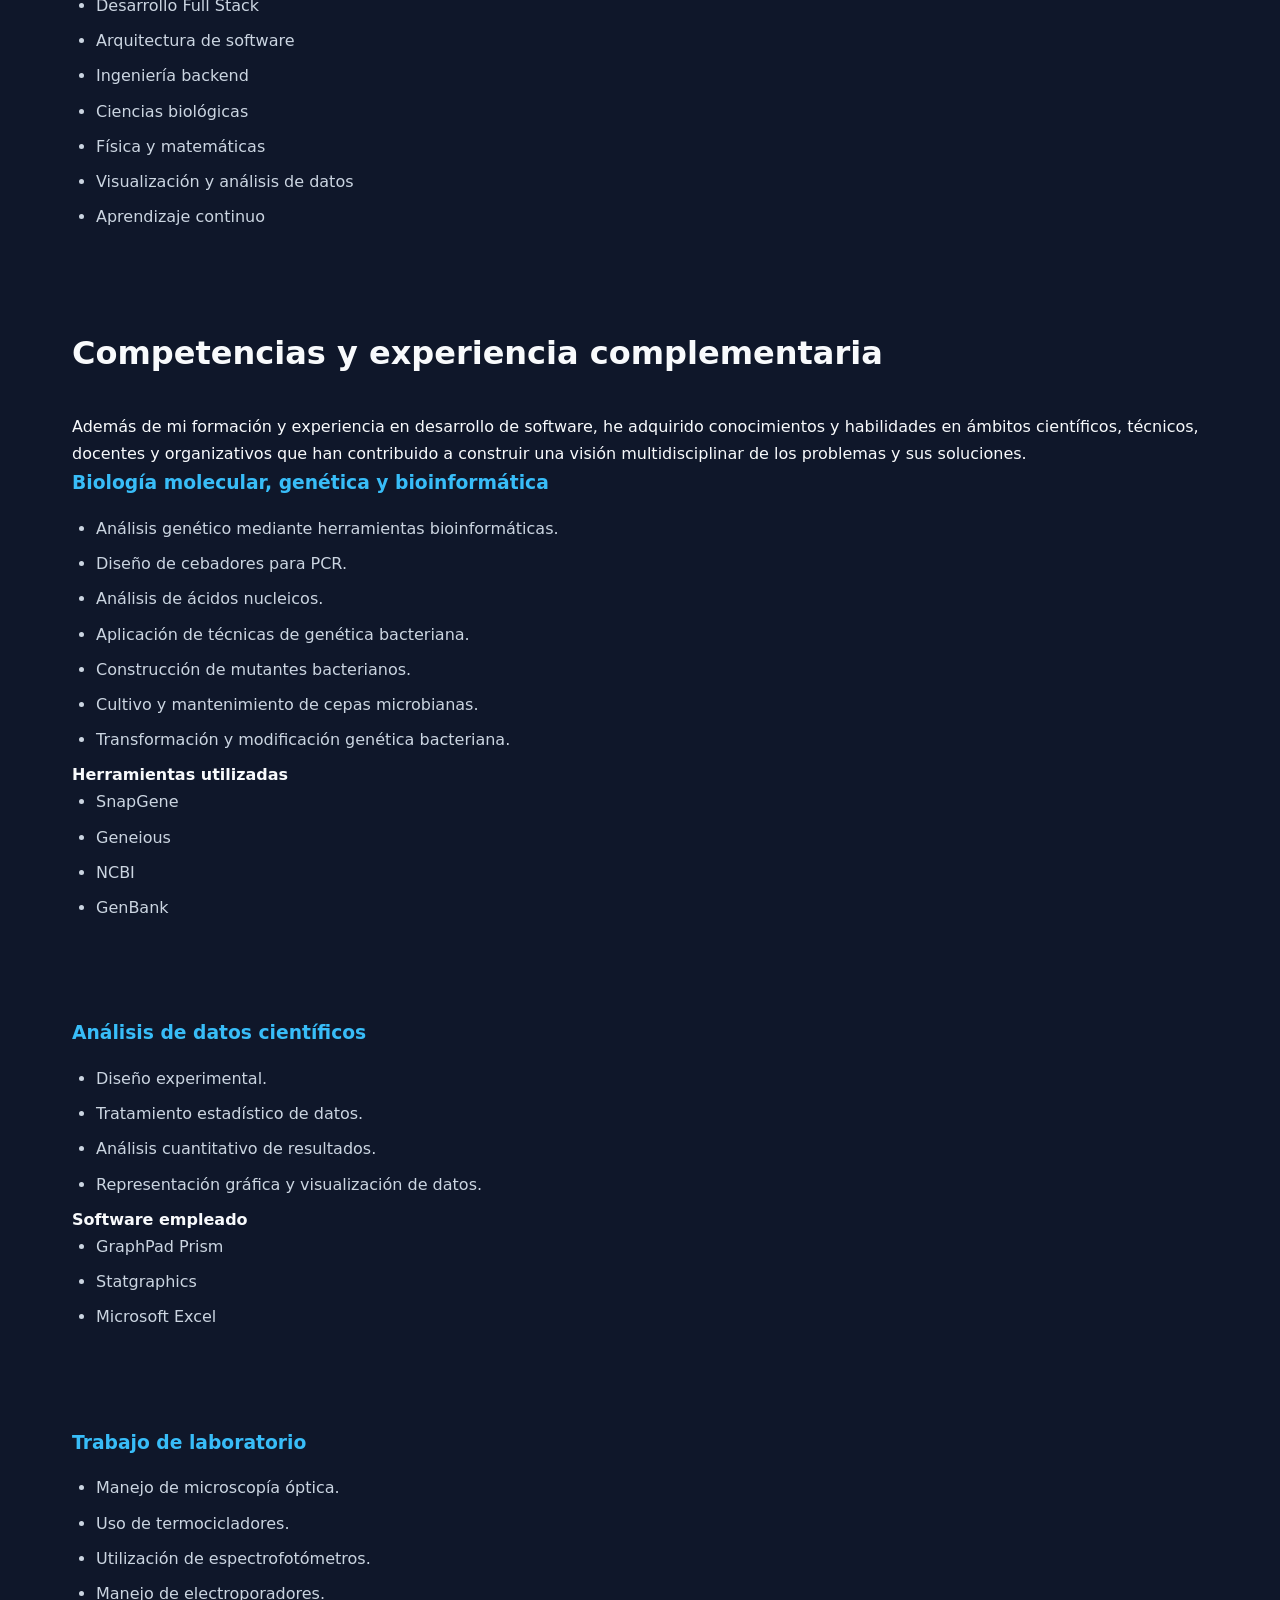
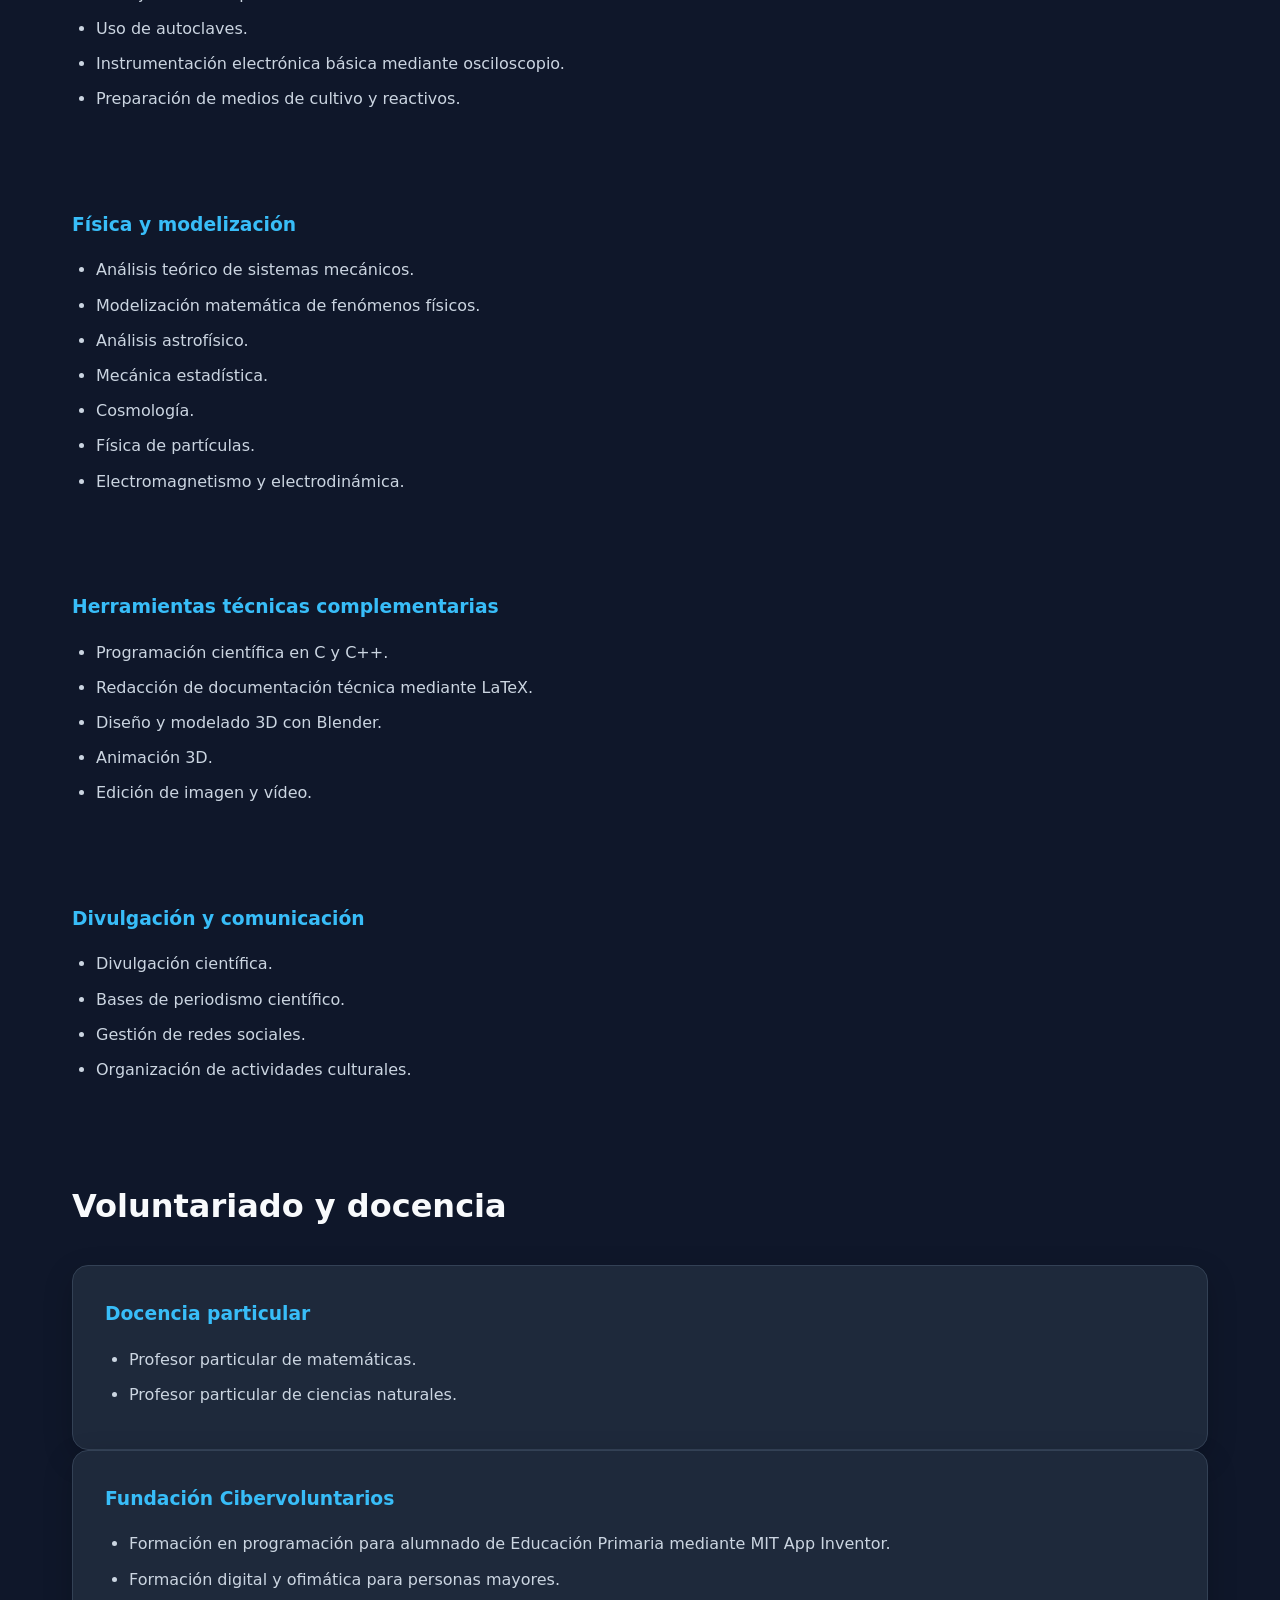
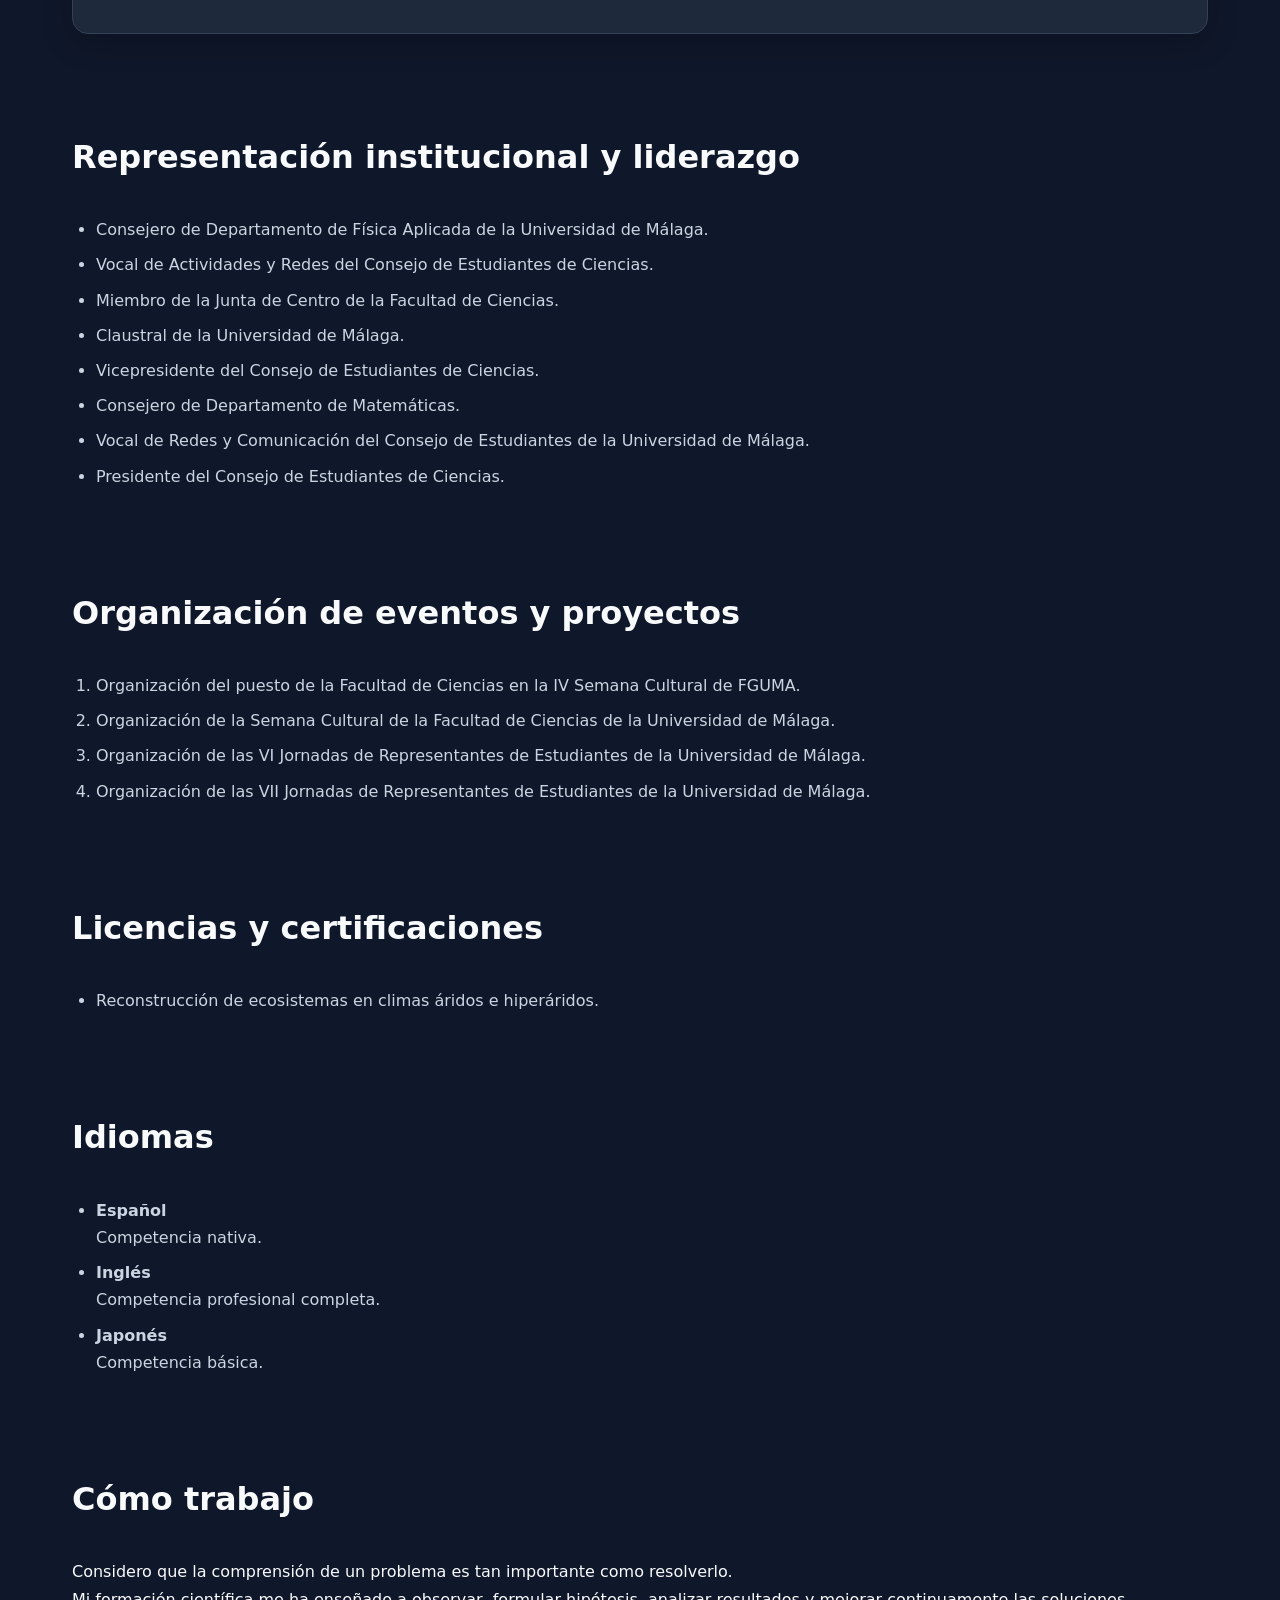
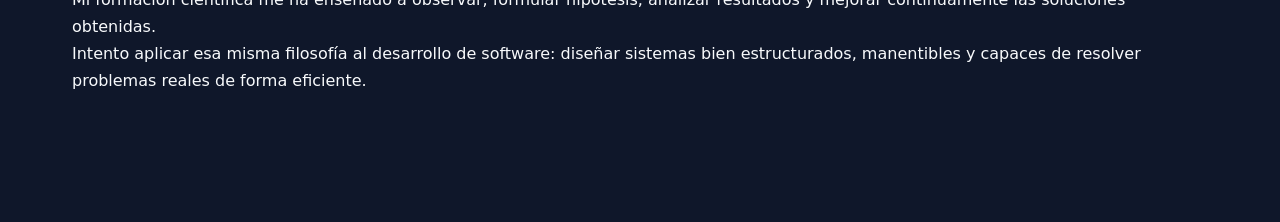
==== commit fbcea0d3: "v1.2.7" ====
--- a/aboutMe.html
+++ b/aboutMe.html
@@ -16,7 +16,7 @@
             <div class="circular-image">
                 <img src="/Recursos/Imágenes/Ape.jpg" alt="logo">
             </div>
-            <div><button onclick="location.href='https://github.com/Guillermo-Martin-Chippirraz'">GitHub</button><button onclick="location.href='www.linkedin.com/in/guillermo-martín-chippirraz-36958443b'">LinkedIn</button><button onclick="location.href='mailto:martinchippirrazguillermo@gmail.com'">Gmail</button></div>
+            <div><button onclick="location.href='https://github.com/Guillermo-Martin-Chippirraz'">GitHub</button><button onclick="location.href='https://www.linkedin.com/in/guillermo-martín-chippirraz-36958443b'">LinkedIn</button><button onclick="location.href='mailto:martinchippirrazguillermo@gmail.com'">Gmail</button></div>
         </div>
         <nav>
             <ul>
--- a/Estilos/portfolioPrincipal.css
+++ b/Estilos/portfolioPrincipal.css
@@ -78,6 +78,11 @@
 header div {
     display: flex;
     flex-direction: row;
+    gap: 10px;
+}
+
+header div div {
+    align-content: center;
 }
 
 
@@ -229,6 +234,7 @@
     display: inline-block;
     padding: .9rem 1.4rem;
     border-radius: 10px;
+    margin-left: 10px;
     border: none;
     box-shadow: none;
     background: var(--primary);
@@ -286,7 +292,7 @@
 
 /* Resposive */
 
-@media (max-width: 768px) {
+@media (max-width: 600px) {
     header {
         flex-direction: column;
         gap: 1rem;
